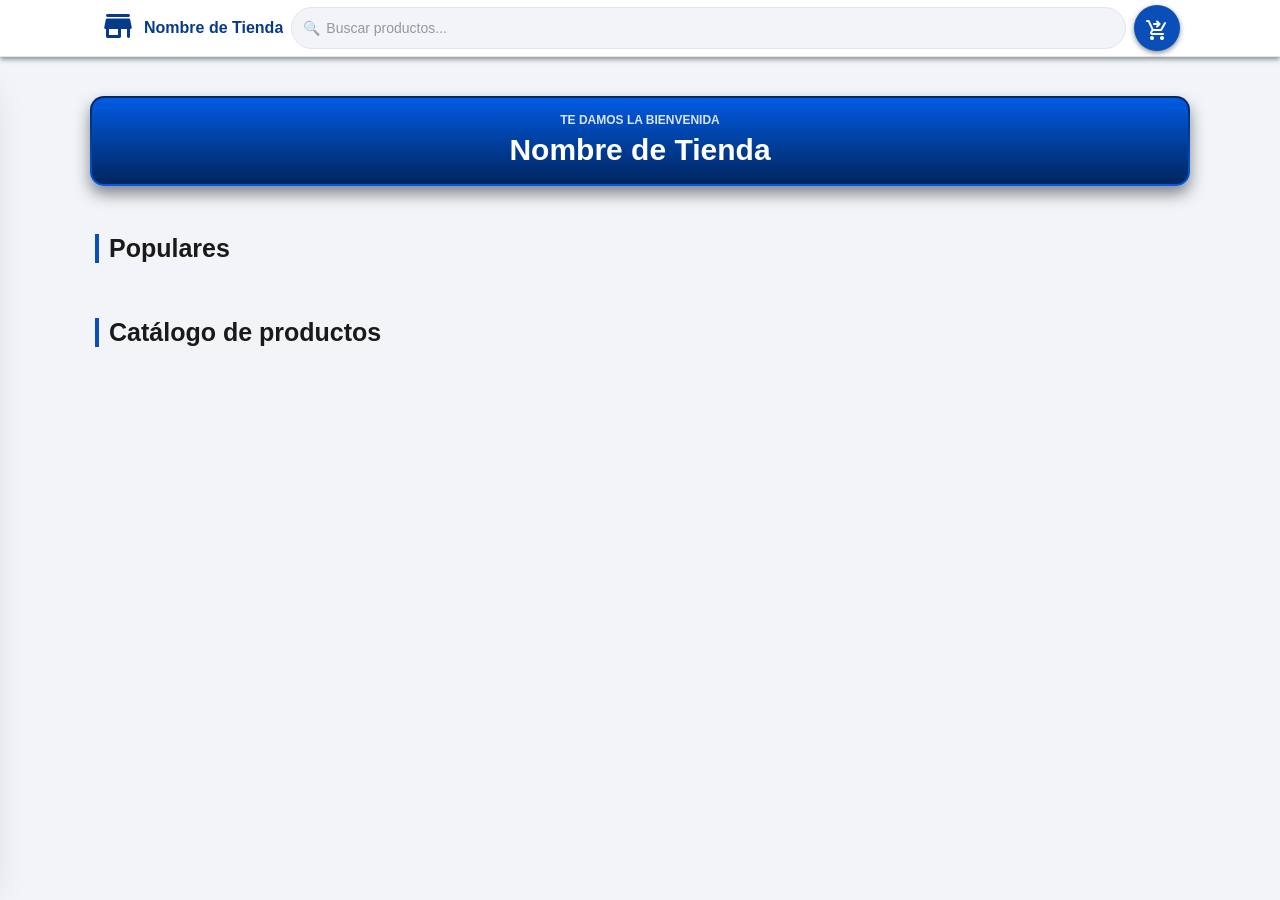
==== index.html @ 1729a2c1 "Add files via upload" ====
<!doctype html>
<html lang="es">
<head>
  <meta charset="utf-8" />
  <meta name="viewport" content="width=device-width,initial-scale=1,viewport-fit=cover" />
  <link rel="stylesheet" href="styles.css" />
  <title>Nombre de Tienda</title>
</head>
<body>
  <header id="app-header">
    <div class="header-inner">
      <div class="brand">
        <span class="brand-icon" aria-hidden="true"><svg xmlns="http://www.w3.org/2000/svg" width="36" height="36" viewBox="0 0 24 24"><path d="M0 0h24v24H0z" fill="none" /><path fill="currentColor" d="M5 4h14q.425 0 .713.288T20 5t-.288.713T19 6H5q-.425 0-.712-.288T4 5t.288-.712T5 4m0 16q-.425 0-.712-.288T4 19v-5h-.175q-.475 0-.775-.363t-.2-.837l1-5q.075-.35.35-.575T4.825 7h14.35q.35 0 .625.225t.35.575l1 5q.1.475-.2.837t-.775.363H20v5q0 .425-.288.713T19 20t-.712-.288T18 19v-5h-4v5q0 .425-.288.713T13 20zm1-2h6v-4H6z" /></svg></span>
        <span class="brand-name">Nombre de Tienda</span>
      </div>

      <div class="search-wrap">
        <span class="search-icon" aria-hidden="true">🔍</span>
        <input type="text" id="search-input" placeholder="Buscar productos..." aria-label="Buscar productos" autocomplete="off" />
      </div>

      <button id="cart-toggle" aria-label="Abrir carrito">
        <span class="cart-icon" aria-hidden="true"><svg xmlns="http://www.w3.org/2000/svg" width="24" height="24" viewBox="0 0 24 24"><path d="M0 0h24v24H0z" fill="none" /><path fill="currentColor" d="M5.588 21.413Q5 20.825 5 20t.588-1.412T7 18t1.413.588T9 20t-.587 1.413T7 22t-1.412-.587m10 0Q15 20.825 15 20t.588-1.412T17 18t1.413.588T19 20t-.587 1.413T17 22t-1.412-.587M3 4H2q-.425 0-.712-.288T1 3t.288-.712T2 2h1.65q.275 0 .525.15t.375.425L8.525 11h7l3.625-6.5q.125-.25.35-.375T20 4q.575 0 .863.488t.012.987L17.3 11.95q-.275.5-.737.775T15.55 13H8.1L7 15h11q.425 0 .713.288T19 16t-.288.713T18 17H7q-1.125 0-1.713-.975T5.25 14.05L6.6 11.6zm9.175 3H9q-.425 0-.712-.288T8 6t.288-.712T9 5h3.175l-.9-.9q-.3-.3-.288-.7t.313-.7q.3-.275.7-.288t.7.288l2.6 2.6q.3.3.3.7t-.3.7l-2.6 2.6q-.275.275-.687.288T11.3 9.3q-.275-.275-.275-.7t.275-.7z" /></svg></span>
        <span id="cart-badge" class="cart-badge" aria-hidden="true">0</span>
      </button>
    </div>
  </header>

  <!-- Left sidebar cart -->
  <aside id="cart-sidebar" aria-hidden="true">
    <header class="cart-header">
      <h3>Tu Carrito</h3>
    </header>
    <div class="cart-body">
      <ul id="cart-items-list" class="cart-items-list"></ul>
    </div>
    <footer class="cart-footer">
      <div class="cart-total-row">
        <span>Total</span>
        <strong id="cart-total">$ 0.00</strong>
      </div>
      <div class="cart-footer-actions">
        <button id="cart-close-btn" class="btn">Cerrar</button>
        <button id="order-btn" class="btn btn-primary">Crear pedido</button>
      </div>
    </footer>
  </aside>

  <div class="store-hero">
    <p class="store-hero-eyebrow">Te damos la bienvenida</p>
    <h1 class="store-hero-title">Nombre de Tienda</h1>
  </div>

  <div class="chips-wrap">
    <div id="category-chips" class="category-chips"></div>
  </div>

  <div id="popular-wrap" class="popular-wrap">
    <div class="section-heading">
      <h2>Populares</h2>
    </div>
    <div id="popular-container" class="popular-row"></div>
  </div>

  <div class="section-heading">
    <h2>Catálogo de productos</h2>
  </div>

  <main id="menu-container" aria-live="polite"></main>

  <!-- Modal de Carrito (añadir) -->
  <div id="cart-modal" class="modal-hidden" aria-hidden="true">
    <div class="modal-backdrop" id="cart-backdrop"></div>
    <div class="modal-card" role="dialog" aria-modal="true" aria-labelledby="cart-title">
      <header class="modal-header">
        <h3 id="cart-title">Añadir al carrito</h3>
        <button id="cart-close" class="modal-close" aria-label="Cerrar">✕</button>
      </header>

      <div class="modal-body">
        <div class="image-wrapper-outer">
          <div class="image-wrapper">
            <img id="cart-item-image" src="" alt="" class="item-image">
            <div id="cart-item-image-placeholder" class="image-placeholder">Sin imagen</div>
          </div>
        </div>

        <div class="item-name" id="cart-item-name"></div>

        <div class="counter-row">
          <button id="counter-decr" class="counter-btn" aria-label="Disminuir">−</button>
          <div id="counter-value" class="counter-value">1</div>
          <button id="counter-incr" class="counter-btn" aria-label="Aumentar">+</button>
        </div>
      </div>

      <footer class="modal-footer">
        <button id="cart-add" class="btn btn-primary">Añadir</button>
        <button id="cart-cancel" class="btn">Cerrar</button>
      </footer>
    </div>
  </div>

  <!-- Modal de detalle de producto -->
  <div id="detail-modal" class="modal-hidden" aria-hidden="true">
    <div class="modal-backdrop" id="detail-backdrop"></div>
    <div class="modal-card detail-card" role="dialog" aria-modal="true" aria-labelledby="detail-title">
      <header class="modal-header">
        <h3 id="detail-title">Detalle del producto</h3>
        <button id="detail-close" class="modal-close" aria-label="Cerrar">✕</button>
      </header>

      <div class="modal-body">
        <div class="detail-image-wrapper-outer">
          <div class="detail-image-wrapper">
            <img id="detail-item-image" src="" alt="" class="detail-item-image">
            <div id="detail-item-image-placeholder" class="image-placeholder">Sin imagen</div>
          </div>
        </div>

        <div class="detail-item-name" id="detail-item-name"></div>
        <div class="detail-item-description" id="detail-item-description"></div>
      </div>

      <footer class="modal-footer detail-footer">
        <button id="detail-add" class="card-btn-add" aria-label="Añadir al carrito">
          <span>Agregar</span>
          <span id="detail-badge" class="product-badge" style="display:none;">0</span>
        </button>
        <button id="detail-remove" class="card-btn-remove" aria-label="Quitar del carrito">✕</button>
      </footer>
    </div>
  </div>

  <!-- Modal de pedido -->
  <div id="order-modal" class="modal-hidden" aria-hidden="true">
    <div class="modal-backdrop" id="order-backdrop"></div>
    <div class="modal-card" role="dialog" aria-modal="true" aria-labelledby="order-title">
      <header class="modal-header">
        <h3 id="order-title">Completa tu pedido</h3>
        <button id="order-close" class="modal-close" aria-label="Cerrar">✕</button>
      </header>

      <div class="modal-body">
        <form id="pedidoForm">
          <input type="hidden" name="access_key" value="60d5e262-aafb-4fb3-ae0d-b8b30cb7ca5b" />
          <input type="hidden" name="subject" value="NUEVO PEDIDO - TIENDA" />
          <input type="hidden" name="from_name" value="Nombre de Tienda" />

          <div class="form-row">
            <label for="cust-name">Nombre</label>
            <input type="text" name="Nombre" id="cust-name" autocomplete="name" placeholder="Introduzca su nombre" required />
          </div>

          <div class="form-inline-row">
            <div class="form-row">
              <label for="cust-phone">Teléfono</label>
              <input type="tel" name="Telefono" id="cust-phone" autocomplete="tel" placeholder="Introduzca su número de teléfono" required />
            </div>
            <div class="form-row">
              <label for="cust-pin">PIN</label>
              <input
                type="number"
                name="PIN"
                id="cust-pin"
                inputmode="numeric"
                pattern="\d{1,4}"
                min="0"
                max="9999"
                required
                placeholder="Debe tener 4 dígitos"
                oninput="this.value = this.value.replace(/[^0-9]/g,'').slice(0,4);"
              />
            </div>
          </div>

          <div class="form-row">
            <label>Tipo de entrega</label>
            <div class="radio-group">
              <label class="radio-label">
                <input type="radio" name="Entrega" value="Tienda" />Ir a la tienda
              </label>
              <label class="radio-label">
                <input type="radio" name="Entrega" value="Domicilio" />Traer a domicilio
              </label>
            </div>
          </div>

          <div class="form-row">
            <label for="cust-address">Dirección (sólo si pide domicilio)</label>
            <input type="text" name="Direccion" id="cust-address" autocomplete="street-address" placeholder="Por favor, especifique bien su dirección" disabled />
          </div>

          <div class="form-row">
            <label for="form-items">Productos pedidos</label>
            <textarea name="Productos" id="form-items" rows="4" readonly></textarea>
          </div>

          <div class="form-inline-row">
            <div class="form-row form-row--narrow">
              <label for="form-total">Total a pagar</label>
              <input type="text" name="Total a pagar" id="form-total" readonly />
            </div>
            <div class="form-row">
              <label for="form-datetime">Fecha y hora</label>
              <input
                type="text"
                name="Fecha y hora"
                id="form-datetime"
                readonly
                aria-readonly="true"
                placeholder="D/M/AAAA - h:mm am/pm"
              />
            </div>
          </div>

          <footer class="modal-footer">
            <button type="submit" class="btn btn-primary">Enviar por WhatsApp 📲</button>
            <button type="button" id="order-cancel" class="btn">Cerrar</button>
          </footer>
        </form>
      </div>
    </div>
  </div>

  <!-- Modal de confirmación de envío -->
  <div id="confirm-modal" class="modal-hidden" aria-hidden="true">
    <div class="modal-card confirm-card" role="dialog" aria-modal="true" aria-labelledby="confirm-title">
      <div class="confirm-body">
        <p class="confirm-message">‼️AVISO IMPORTANTE‼️<br><br>Es posible que algunos de los productos que ha pedido no se encuentren disponibles. Usted solo pagará por los que reciba.</p>
        <p class="confirm-question">¿Desea continuar?</p>
      </div>
      <footer class="modal-footer">
        <button id="confirm-yes" class="btn btn-primary" disabled>Sí (5)</button>
        <button id="confirm-no" class="btn">No</button>
      </footer>
    </div>
  </div>

  <!-- Toast de error -->
  <div id="toast" class="toast toast-hidden" role="alert" aria-live="assertive">
    <span id="toast-message"></span>
  </div>

  <script type="module" src="app.js"></script>
</body>

</html>
---- styles.css ----
:root {
  --bg: #f2f4f7;
  --card: #ffffff;
  --muted: #1a1a1a;
  --text-soft: #5b6472;
  --accent: #0a4fb8;
  --accent-dark: #073b8a;
  --accent-light: #eaf1fd;
  --danger: #d32f2f;
  --border: #e2e6ec;
  --gap: 12px;
  --pad: 16px;
  --radius: 14px;
  --shadow-sm: 0 2px 5px rgba(16, 24, 40, 0.5);
  --shadow-md: 0 8px 15px rgba(16, 24, 40, 0.5);
  --shadow-lg: 0 16px 40px rgba(16, 24, 40, 0.16);
  font-family: -apple-system, "Segoe UI", Roboto, "Helvetica Neue", Arial, sans-serif;
}

*, *::before, *::after {
  box-sizing: border-box;
}

html, body {
  height: 100%;
  margin: 0;
  color: var(--muted);
}

body {
  background-color: var(--bg);
  padding: 96px 16px 40px;
}

/* ── Fixed header ─────────────────────────────────────────────────── */
#app-header {
  position: fixed;
  top: 0;
  left: 0;
  right: 0;
  height: min-content;
  display: flex;
  align-items: center;
  background: var(--card);
  box-shadow: var(--shadow-sm);
  border-bottom: 1px solid var(--border);
  z-index: 100;
}
.header-inner {
  width: 100%;
  max-width: 1100px;
  margin: 0 auto;
  height: 100%;
  display: flex;
  align-items: center;
  gap: 8px;
  padding: 5px 10px;
}

.brand {
  display: flex;
  align-items: center;
  gap: 8px;
  flex-shrink: 0;
}
.brand-icon {
  font-size: 22px;
  line-height: 1;
  color: var(--accent-dark);
}
.brand-name {
  font-size: 16px;
  font-weight: 800;
  color: var(--accent-dark);
  white-space: nowrap;
  overflow: hidden;
  text-overflow: ellipsis;
  max-width: 160px;
}

.search-wrap {
  position: relative;
  flex: 1;
  min-width: 0;
}
.search-icon {
  position: absolute;
  left: 12px;
  top: 50%;
  transform: translateY(-50%);
  font-size: 14px;
  opacity: 0.55;
  pointer-events: none;
}

#cart-toggle {
  position: relative;
  width: 46px;
  height: 46px;
  border-radius: 50%;
  border: none;
  background: var(--accent);
  color: #fff;
  font-size: 18px;
  display: inline-flex;
  align-items: center;
  justify-content: center;
  cursor: default;
  box-shadow: var(--shadow-sm);
  transition: transform 0.15s ease, box-shadow 0.15s ease, background 0.15s ease;
  flex-shrink: 0;
}
#cart-toggle:hover {
  background: var(--accent-dark);
  box-shadow: var(--shadow-md);
}
#cart-toggle:active {
  transform: scale(0.88);
}
.cart-icon {
  margin-top: 8px;
}

/* Cart count badge */
.cart-badge {
  position: absolute;
  top: -4px;
  right: -4px;
  min-width: 20px;
  height: 20px;
  padding: 0 5px;
  border-radius: 999px;
  background: var(--danger);
  color: #fff;
  font-size: 11px;
  font-weight: 700;
  display: inline-flex;
  align-items: center;
  justify-content: center;
  line-height: 1;
  border: 2px solid var(--card);
}

/* Search bar */
#search-input {
  width: 100%;
  height: 42px;
  padding: 0 14px 0 34px;
  border-radius: 999px;
  border: 1px solid var(--border);
  background: var(--bg);
  color: var(--muted);
  font-size: 14px;
  min-width: 0;
  transition: border-color 0.15s ease, box-shadow 0.15s ease, background 0.15s ease;
}
#search-input::placeholder {
  color: #93999f;
}
#search-input:focus {
  outline: none;
  border-color: var(--accent);
  background: var(--card);
  box-shadow: 0 0 0 3px var(--accent-light);
}

/* ── Store hero ───────────────────────────────────────────────────── */
.store-hero {
  max-width: 1100px;
  margin: 0 auto 20px;
  padding: 15px;
  border-radius: var(--radius);
  border: 2px solid transparent;
  background:
    /* Fondo interno */
    linear-gradient(180deg, #015be4 0%, #00255d 100%) padding-box,

    /* Borde (gradiente invertido) */
    linear-gradient(180deg, #00255d 0%, #015be4 100%) border-box;

  color: #fff;
  box-shadow: var(--shadow-md);
  text-align: center;
}

.store-hero-eyebrow {
  margin: 0 0 4px;
  font-size: 12px;
  font-weight: 700;
  text-transform: uppercase;
  opacity: 0.85;
}
.store-hero-title {
  margin: 0;
  font-size: 30px;
  font-weight: 800;
  line-height: 1.25;
}

.section-heading {
  max-width: 1100px;
  margin: 0 auto 14px;
  padding: 0 5px;
}
.section-heading h2 {
  margin: 0;
  font-size: 25px;
  font-weight: 800;
  color: var(--muted);
  border-left: 4px solid var(--accent);
  padding-left: 10px;
}

/* ── Category chips ───────────────────────────────────────────────── */
.chips-wrap {
  max-width: 1100px;
  margin: 0 auto 20px;
  padding: 0 4px;
}
.category-chips {
  display: flex;
  gap: 8px;
  overflow-x: auto;
  padding: 2px 2px 6px;
  scrollbar-width: none;
}
.category-chips::-webkit-scrollbar {
  display: none;
}
.category-chip {
  flex: 0 0 auto;
  height: 34px;
  padding: 0 16px;
  border-radius: 999px;
  border: 1px solid var(--accent);
  background: var(--card);
  color: var(--muted);
  font-size: 13px;
  font-weight: 700;
  white-space: nowrap;
  cursor: default;
  transition: background 0.15s ease, color 0.15s ease, border-color 0.15s ease, box-shadow 0.15s ease;
}

.category-chip.active {
  background: var(--accent);
  border-color: var(--accent);
  color: #fff;
  box-shadow: var(--shadow-sm);
}

/* ── Popular products row ─────────────────────────────────────────── */
.popular-wrap {
  max-width: 1100px;
  margin: 0 auto 26px;
}
.popular-row {
  display: flex;
  gap: 12px;
  overflow-x: auto;
  padding: 5px 5px 10px;
  align-items: flex-start;
}
.popular-row .product-card {
  flex: 0 0 auto;
}

.popular-badge {
  position: absolute;
  top: 8px;
  left: 8px;
  padding: 4px 10px;
  border-radius: 999px;
  background: linear-gradient(160deg, #015be4 20%, #00255d 80%);
  color: #fff;
  font-size: 11px;
  font-weight: 800;
  z-index: 2;
}

.rebaja-badge {
  position: absolute;
  bottom: 8px;
  right: 8px;
  padding: 4px 10px;
  border-radius: 999px;
  background: linear-gradient(160deg, #ff5252 20%, #8c0d0d 80%);
  color: #fff;
  font-size: 11px;
  font-weight: 800;
  z-index: 2;
}

/* ── Category groups (catalog grouped by category) ───────────────── */
.category-group {
  margin: 0 0 15px;
}
.category-group-title {
  max-width: 1100px;
  font-size: 20px;
  font-weight: 800;
  color: var(--muted);
  border-left: 4px solid var(--accent);
  padding-left: 10px;
  margin: 0 0 5px 5px;
}
.category-group-grid {
  display: flex;
  padding: 5px 5px 10px;
  gap: 12px;
  overflow-x: auto;
  align-items: flex-start;
}

.category-group-grid .product-card {
  flex: 0 0 auto;
}

/* ── Sidebar cart ─────────────────────────────────────────────────── */
#cart-sidebar {
  position: fixed;
  top: 78px;
  left: 0;
  width: 320px;
  height: calc(100% - 98px);
  background: var(--card);
  border: 1px solid var(--border);
  border-radius: 0 var(--radius) var(--radius) 0;
  box-shadow: var(--shadow-lg);
  display: flex;
  flex-direction: column;
  overflow: hidden;
  transform: translateX(-104%);
  transition: transform 400ms cubic-bezier(0.22, 1, 0.36, 1);
  z-index: 95;
}
body.cart-open #cart-sidebar {
  transform: translateX(0);
}

.cart-header {
  padding: 16px 18px;
  border-bottom: 1px solid var(--border);
  background: var(--accent-light);
}
.cart-header h3 {
  margin: 0;
  font-size: 16px;
  font-weight: 800;
  color: var(--accent-dark);
}
.cart-body {
  padding: 12px;
  flex: 1;
  overflow: auto;
}
.cart-items-list {
  list-style: none;
  margin: 0;
  padding: 0;
  display: flex;
  flex-direction: column;
  gap: 8px;
}
.cart-row {
  display: flex;
  align-items: center;
  justify-content: space-between;
  padding: 10px;
  background: var(--bg);
  border-radius: 10px;
  border: 1px solid var(--border);
  font-size: 13px;
  color: var(--text-soft);
}
.cart-row-left {
  flex: 1;
  display: flex;
  flex-direction: column;
  margin-right: 8px;
}
.cart-row-name {
  font-size: 14px;
  font-weight: 700;
  color: var(--muted);
}
.cart-row-price {
  font-size: 13px;
  color: var(--accent);
  font-weight: 600;
}

#cart-close-btn {
  border: 1px solid var(--accent);
}

.cart-qty {
  display: flex;
  align-items: center;
  gap: 6px;
  margin-right: 4px;
}
.qty-btn {
  width: 28px;
  height: 28px;
  border-radius: 8px;
  border: 1px solid var(--border);
  background: var(--card);
  color: var(--accent-dark);
  font-weight: 700;
  cursor: default;
  transition: 0.15s;
}
.qty-btn:hover {
  background: var(--accent-light);
  border-color: var(--accent);
}
.qty-btn:active {
  transform: scale(0.85);
}
.qty-val {
  min-width: 24px;
  text-align: center;
  font-weight: 700;
}

.cart-footer {
  padding: 14px;
  border-top: 1px solid var(--border);
  background: var(--card);
}
.cart-total-row {
  display: flex;
  justify-content: space-between;
  align-items: center;
  margin-bottom: 10px;
  font-weight: 700;
}
.cart-total-row strong {
  color: var(--accent-dark);
  font-size: 17px;
}
.cart-footer-actions {
  display: flex;
  gap: 8px;
  justify-content: flex-end;
}

/* ── Buttons ──────────────────────────────────────────────────────── */
.btn {
  padding: 10px 14px;
  border-radius: 10px;
  border: 1px solid var(--border);
  background: var(--card);
  color: var(--muted);
  font-size: 14px;
  font-weight: 600;
  cursor: default;
  transition: background 0.15s ease, box-shadow 0.15s ease, transform 0.1s ease;
}
.btn:hover {
  background: var(--bg);
}
.btn:active {
  transform: scale(0.97);
}
.btn-primary {
  background: var(--accent);
  color: #fff;
  border-color: transparent;
  box-shadow: var(--shadow-sm);
}
.btn-primary:hover {
  background: var(--accent-dark);
}
.btn:disabled,
.btn-primary:disabled {
  background: #c3c8cf;
  color: #fff;
  border-color: #c3c8cf;
  opacity: 1;
  cursor: not-allowed;
  pointer-events: none;
  box-shadow: none;
}

/* ── Product card grid ───────────────────────────────────────────── */
#menu-container {
  max-width: 1100px;
  margin: 0 auto;
  display: flex;
  overflow-x: auto;
  flex-direction: column;
  gap: 4px;
  padding-bottom: 15px;
}

.load-error {
  width: 100%;
  text-align: center;
  color: var(--danger);
  font-weight: 600;
  padding: 24px;
  background: var(--card);
  border-radius: var(--radius);
  border: 1px solid var(--border);
}

.product-card {
  width: 172px;
  background: var(--card);
  border-radius: var(--radius);
  border: 1px solid var(--accent);
  box-shadow: var(--shadow-sm);
  display: flex;
  flex-direction: column;
  overflow: hidden;
  transition: transform 0.2s ease, box-shadow 0.2s ease, border-color 0.2s ease;
}

/* Image */
.product-card-img-wrap {
  width: 100%;
  height: 100%;
  overflow: hidden;
  background: #eef1f5;
  flex-shrink: 0;
  position: relative;
  cursor: default;
}
.product-card-img {
  width: 100%;
  height: 100%;
  object-fit: cover;
  display: block;
}
.product-card-img-placeholder {
  width: 100%;
  height: 100%;
  display: flex;
  align-items: center;
  justify-content: center;
  color: #aaa;
  font-size: 12px;
  background: repeating-linear-gradient(45deg, #eef1f5, #eef1f5 10px, #e6e9ee 10px, #e6e9ee 20px);
}

/* Text body */
.product-card-body {
  padding: 10px 12px 6px;
  flex: 1;
  display: flex;
  flex-direction: column;
  gap: 4px;
}
.product-card-name {
  font-size: 13px;
  font-weight: 700;
  color: var(--muted);
  line-height: 1.3;
  min-height: 34px;
}
.product-card-price {
  font-size: 20px;
  font-weight: 800;
  color: var(--accent-dark);
}
.product-card-price-wrap {
  display: flex;
  align-items: baseline;
  gap: 6px;
  flex-wrap: wrap;
}
.product-card-price-old {
  font-size: 15px;
  font-weight: 600;
  color: var(--danger);
  text-decoration: line-through;
}

/* Card action row */
.product-card-actions {
  display: flex;
  gap: 6px;
  padding: 8px 10px 12px;
  align-items: center;
}

/* Add button */
.card-btn-add {
  position: relative;
  flex: 1;
  height: 38px;
  border-radius: 10px;
  border: none;
  background: var(--accent);
  color: #fff;
  font-size: 14px;
  font-weight: 700;
  display: flex;
  align-items: center;
  justify-content: center;
  cursor: default;
  transition: transform 0.15s ease, background 0.15s ease;
  overflow: visible;
  box-shadow: var(--shadow-sm);
}
.card-btn-add:hover {
  background: var(--accent-dark);
}
.card-btn-add:active {
  transform: scale(0.92);
}

/* Botón "Agregar" cuando el producto está agotado: mismo estilo que el botón ✕ */
.card-btn-add.card-btn-unavailable,
.card-btn-add.card-btn-unavailable:hover,
.card-btn-add.card-btn-unavailable:disabled {
  background: #fdeceb;
  color: var(--danger);
  border: 1px solid var(--danger);
  cursor: default;
  box-shadow: 0 0 0px #000;
}
.card-btn-add.card-btn-unavailable:active {
  transform: none;
}

/* Badge on cart icon */
.product-badge {
  position: absolute;
  top: -7px;
  right: -7px;
  min-width: 18px;
  height: 18px;
  padding: 0 4px;
  border-radius: 999px;
  background: var(--danger);
  color: #fff;
  font-size: 11px;
  font-weight: 700;
  display: inline-flex;
  align-items: center;
  justify-content: center;
  line-height: 1;
  pointer-events: none;
  border: 2px solid var(--card);
}

/* Remove button */
.card-btn-remove {
  width: 38px;
  height: 38px;
  border-radius: 10px;
  border: 1px solid var(--danger);
  background: #fdeceb;
  color: var(--danger);
  font-size: 14px;
  font-weight: 700;
  display: flex;
  align-items: center;
  justify-content: center;
  cursor: default;
  transition: transform 0.15s ease, background 0.15s ease, border-color 0.15s ease;
  flex-shrink: 0;
}
.card-btn-remove:hover {
  background: #fdeceb;
  border-color: var(--danger);
}
.card-btn-remove:active {
  transform: scale(0.92);
}

/* ── Animation keyframes ───────────────────────────────────── */
@keyframes zoomFadeIn {
  from {
    opacity: 0;
    transform: scale(0.80);
  }
  to {
    opacity: 1;
    transform: scale(1);
  }
}
@keyframes zoomFadeOut {
  from {
    opacity: 1;
    transform: scale(1);
  }
  to {
    opacity: 0;
    transform: scale(0.80);
  }
}
@keyframes fadeIn {
  from {
    opacity: 0;
  }
  to {
    opacity: 1;
  }
}
@keyframes fadeOut {
  from {
    opacity: 1;
  }
  to {
    opacity: 0;
  }
}

/* ── Modals ───────────────────────────────────────────────────────── */
.modal-hidden {
  display: none !important;
}

#cart-modal,
#order-modal {
  position: fixed;
  inset: 0;
  display: flex;
  align-items: center;
  justify-content: center;
}
#cart-modal {
  z-index: 80;
}
#order-modal {
  z-index: 96;
}

.modal-backdrop {
  position: absolute;
  inset: 0;
  background: rgba(16, 24, 40, 0.45);
  animation: fadeIn 220ms ease both;
}
.modal-exiting .modal-backdrop {
  animation: fadeOut 180ms ease-in both;
}
.modal-card {
  position: relative;
  background: var(--card);
  border-radius: 16px;
  border: 1px solid var(--accent);
  width: min(420px, 92%);
  padding: 16px 18px;
  z-index: 90;
  display: flex;
  flex-direction: column;
  gap: 12px;
  box-shadow: var(--shadow-sm);
  animation: zoomFadeIn 220ms cubic-bezier(0.34, 1.3, 0.64, 1) both;
}
.modal-exiting .modal-card {
  animation: zoomFadeOut 180ms ease-in both;
}

#order-modal .modal-card {
  width: min(520px, 96%);
}

.modal-header {
  display: flex;
  align-items: center;
  justify-content: space-between;
  padding-bottom: 10px;
  border-bottom: 1px solid var(--border);
}
.modal-header h3 {
  margin: 0;
  font-size: 17px;
  font-weight: 800;
  color: var(--accent-dark);
}
.modal-close {
  background: var(--bg);
  border: 0;
  border-radius: 8px;
  width: 30px;
  height: 30px;
  font-size: 15px;
  line-height: 1;
  color: var(--text-soft);
  cursor: default;
  transition: background 0.15s ease;
}
.modal-close:hover {
  background: #e6e9ee;
}
.modal-body {
  padding: 6px 0;
  display: flex;
  flex-direction: column;
  gap: 14px;
}
.modal-footer {
  display: flex;
  gap: 8px;
  justify-content: flex-end;
  padding-top: 10px;
  border-top: 1px solid var(--border);
}

#order-cancel {
  border: 1px solid var(--accent);
}

/* Product image in cart modal */
.image-wrapper-outer {
  display: flex;
  justify-content: center;
}
.image-wrapper {
  width: 260px;
  height: 260px;
  border-radius: 12px;
  overflow: hidden;
  background: #eef1f5;
  display: flex;
  align-items: center;
  justify-content: center;
  border: 1px solid var(--border);
}
.item-image {
  width: 260px;
  height: 260px;
  object-fit: cover;
  display: none;
}
.image-placeholder {
  color: #93999f;
  font-size: 13px;
  padding: 8px;
  text-align: center;
}

.item-name {
  font-weight: 700;
  font-size: 16px;
  color: var(--muted);
  text-align: center;
}

/* Modal de detalle de producto */
#detail-modal {
  position: fixed;
  inset: 0;
  display: flex;
  align-items: center;
  justify-content: center;
  z-index: 90;
}
.detail-card {
  width: min(560px, 96%);
}
.detail-image-wrapper-outer {
  display: flex;
  justify-content: center;
}
.detail-image-wrapper {
  width: 500px;
  height: auto;
  max-width: 100%;
  aspect-ratio: 1 / 1;
  border-radius: 12px;
  overflow: hidden;
  background: #eef1f5;
  display: flex;
  align-items: center;
  justify-content: center;
  border: 1px solid var(--border);
}
.detail-item-image {
  width: 100%;
  height: 100%;
  object-fit: cover;
  display: none;
}
.detail-item-name {
  font-weight: 800;
  font-size: 18px;
  color: var(--muted);
  text-align: center;
}
.detail-item-description {
  font-size: 14px;
  color: var(--text-soft);
  text-align: center;
  line-height: 1.5;
}
.detail-footer {
  justify-content: center;
}
.detail-footer .card-btn-add {
  flex: none;
  width: 60%;
}
.detail-footer .card-btn-remove {
  width: 38px;
}
.counter-row {
  display: flex;
  align-items: center;
  justify-content: center;
  gap: 16px;
}
.counter-btn {
  width: 42px;
  height: 42px;
  border-radius: 10px;
  border: 1px solid var(--border);
  background: var(--card);
  color: var(--accent-dark);
  font-size: 19px;
  font-weight: 700;
  display: flex;
  align-items: center;
  justify-content: center;
  cursor: default;
  transition: 0.15s;
}
.counter-btn:hover {
  background: var(--accent-light);
  border-color: var(--accent);
}
.counter-btn:active {
  transform: scale(0.88);
}
.counter-value {
  min-width: 42px;
  text-align: center;
  font-weight: 800;
  font-size: 16px;
}

/* ── Order form ───────────────────────────────────────────────────── */
.form-row {
  display: flex;
  flex-direction: column;
  gap: 6px;
  margin-bottom: 8px;
  flex: 1;
}
.form-row--narrow {
  width: 30px;
}

.form-row label {
  font-size: 13px;
  font-weight: 600;
  color: var(--text-soft);
  margin-bottom: -4px;
  margin-top: 5px;
}
.form-row input[type="text"],
.form-row input[type="tel"],
.form-row input[type="number"],
.form-row textarea {
  padding: 10px;
  border-radius: 10px;
  border: 1px solid var(--border);
  background: var(--bg);
  color: var(--muted);
  font-size: 14px;
  transition: border-color 0.15s ease, background 0.15s ease, box-shadow 0.15s ease;
}
.form-row input:focus,
.form-row textarea:focus {
  border-color: var(--accent);
  background: var(--card);
  outline: none;
  box-shadow: 0 0 0 3px var(--accent-light);
}

.form-inline-row {
  display: flex;
  gap: 8px;
}

.radio-group {
  display: flex;
  gap: 14px;
  align-items: center;
}
.radio-label {
  display: flex;
  align-items: center;
  gap: 5px;
  font-size: 14px;
  color: var(--muted);
}
.radio-label input[type="radio"] {
  margin-bottom: 4px;
  accent-color: var(--accent);
}

/* ── Confirm modal (no backdrop) ────────────────────────────────────*/
#confirm-modal {
  position: fixed;
  inset: 0;
  display: flex;
  align-items: center;
  justify-content: center;
  z-index: 110;
  pointer-events: none;
}
#confirm-modal:not(.modal-hidden) {
  pointer-events: auto;
}
.confirm-card {
  width: min(360px, 92%);
  text-align: center;
  gap: 10px;
}
.confirm-body {
  padding: 8px 4px 4px;
}
.confirm-message {
  margin: 0 0 10px;
  font-size: 14px;
  font-weight: 600;
  color: var(--muted);
  line-height: 1.5;
}
.confirm-question {
  margin: 0;
  font-size: 16px;
  font-weight: 800;
  color: var(--accent-dark);
}
#confirm-modal .modal-footer {
  justify-content: center;
  gap: 12px;
  border-top: none;
  padding-top: 4px;
}

/* ── Toast ────────────────────────────────────────────────────────── */
.toast {
  position: fixed;
  left: 50%;
  bottom: 24px;
  transform: translateX(-50%) translateY(0);
  width: max-content;
  max-width: 90%;
  background: var(--danger);
  color: #fff;
  padding: 12px 18px;
  border-radius: 12px;
  font-size: 14px;
  font-weight: 600;
  line-height: 1.4;
  box-shadow: var(--shadow-lg);
  z-index: 200;
  opacity: 1;
  transition: opacity 0.25s ease, transform 0.25s ease;
}
.toast-hidden {
  opacity: 0;
  transform: translateX(-50%) translateY(12px);
  pointer-events: none;
}

/* ── Responsive ───────────────────────────────────────────────────── */
@media (max-width: 480px) {
  body {
    padding-top: 70px;
    padding-left: 10px;
    padding-right: 10px;
  }
  .brand-name {
    display: none;
  }
  #cart-sidebar {
    width: calc(100% - 10px);
  }
  .store-hero {
    padding: 15px 15px;
  }
  .store-hero-title {
    font-size: 30px;
  }
  .product-card {
    width: 45%;
  }
  .popular-row .product-card {
    width: 45%;
  }
}
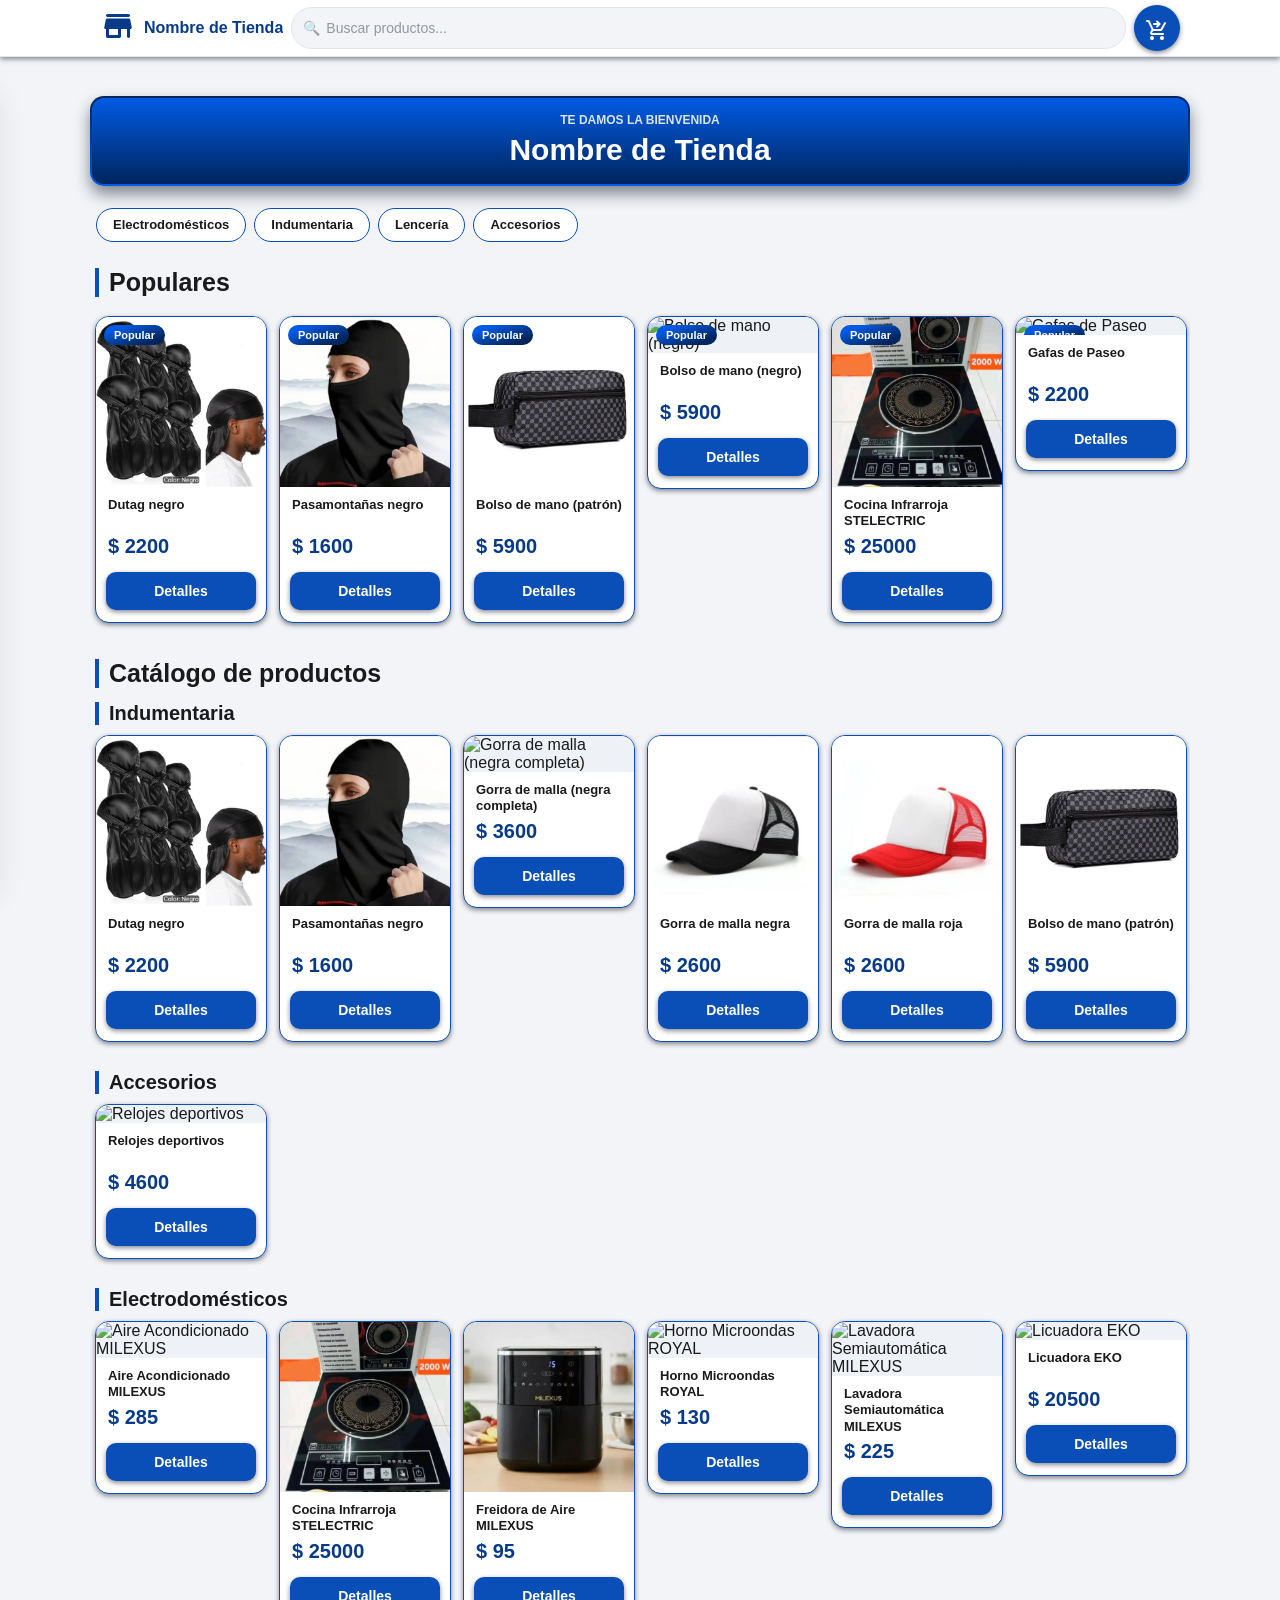
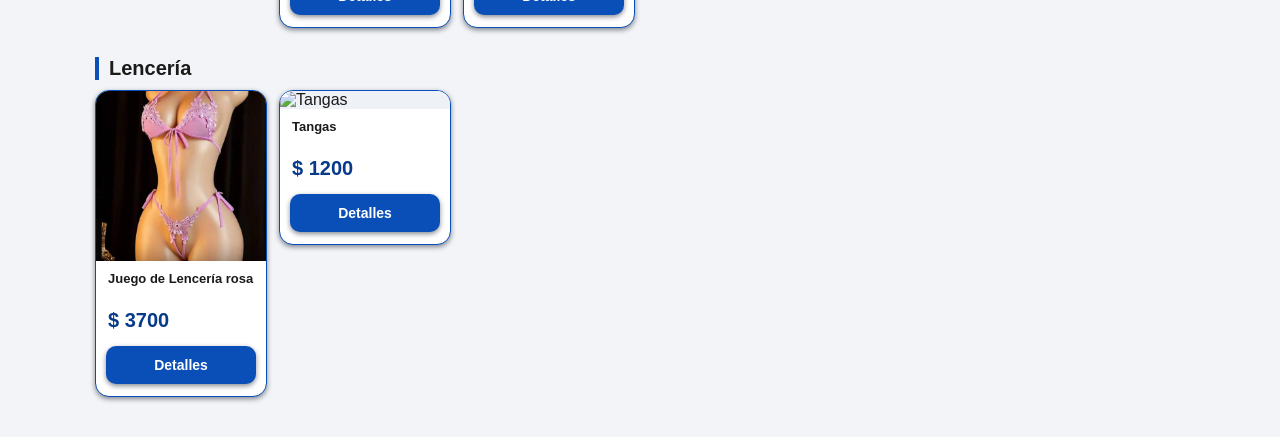
==== commit 6b64eec3: "Add files via upload" ====
--- a/index.html
+++ b/index.html
@@ -192,6 +192,19 @@
           </div>
 
           <div class="form-row">
+            <label for="cust-location">Ubicación (opcional)</label>
+            <div class="location-input-row">
+              <input type="text" name="Ubicacion" id="cust-location" readonly placeholder="Toque el botón para compartir su ubicación" />
+              <button type="button" id="location-btn" class="location-btn" aria-label="Compartir ubicación">📍</button>
+            </div>
+          </div>
+
+          <div class="form-row">
+            <label for="cust-details">Detalles (opcional)</label>
+            <textarea name="Detalles" id="cust-details" rows="3" placeholder="Escriba en detalle la variante (si existe) del producto que desea, como por ejemplo color o tamaño"></textarea>
+          </div>
+
+          <div class="form-row">
             <label for="form-items">Productos pedidos</label>
             <textarea name="Productos" id="form-items" rows="4" readonly></textarea>
           </div>
--- a/styles.css
+++ b/styles.css
@@ -626,6 +626,30 @@
   transform: none;
 }
 
+/* Details button (único botón de la tarjeta, abre el modal de detalle) */
+.card-btn-details {
+  flex: 1;
+  height: 38px;
+  border-radius: 10px;
+  border: none;
+  background: var(--accent);
+  color: #fff;
+  font-size: 14px;
+  font-weight: 700;
+  display: flex;
+  align-items: center;
+  justify-content: center;
+  cursor: default;
+  transition: transform 0.15s ease, background 0.15s ease;
+  box-shadow: var(--shadow-sm);
+}
+.card-btn-details:hover {
+  background: var(--accent-dark);
+}
+.card-btn-details:active {
+  transform: scale(0.92);
+}
+
 /* Badge on cart icon */
 .product-badge {
   position: absolute;
@@ -889,6 +913,7 @@
   color: var(--text-soft);
   text-align: center;
   line-height: 1.5;
+  white-space: pre-line;
 }
 .detail-footer {
   justify-content: center;
@@ -977,6 +1002,39 @@
 .form-inline-row {
   display: flex;
   gap: 8px;
+}
+
+.location-input-row {
+  display: flex;
+  gap: 8px;
+  align-items: stretch;
+}
+.location-input-row input[type="text"] {
+  flex: 1;
+  min-width: 0;
+}
+.location-btn {
+  flex-shrink: 0;
+  width: 42px;
+  border-radius: 10px;
+  border: 1px solid var(--border);
+  background: var(--card);
+  font-size: 18px;
+  display: flex;
+  align-items: center;
+  justify-content: center;
+  cursor: default;
+  transition: 0.15s;
+}
+.location-btn:hover {
+  background: var(--accent-light);
+  border-color: var(--accent);
+}
+.location-btn:active {
+  transform: scale(0.88);
+}
+.location-btn:disabled {
+  opacity: 0.6;
 }
 
 .radio-group {
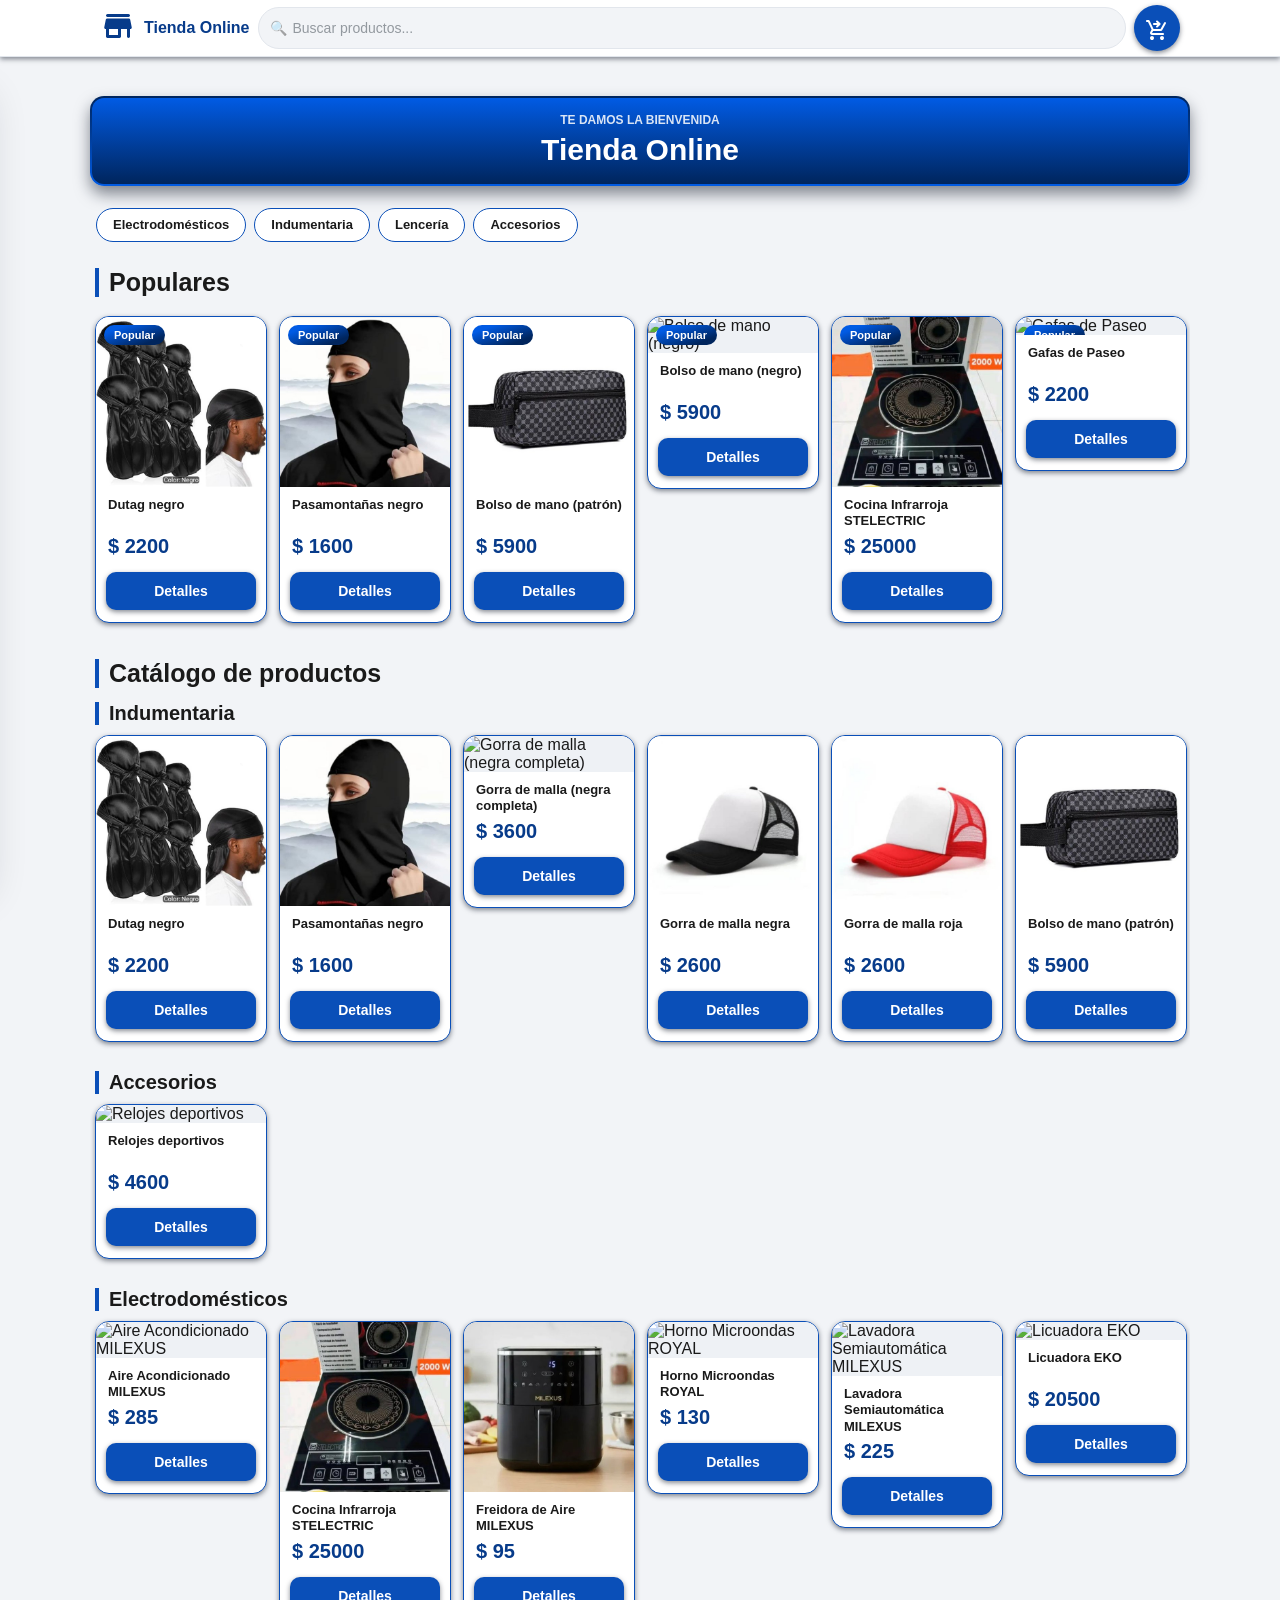
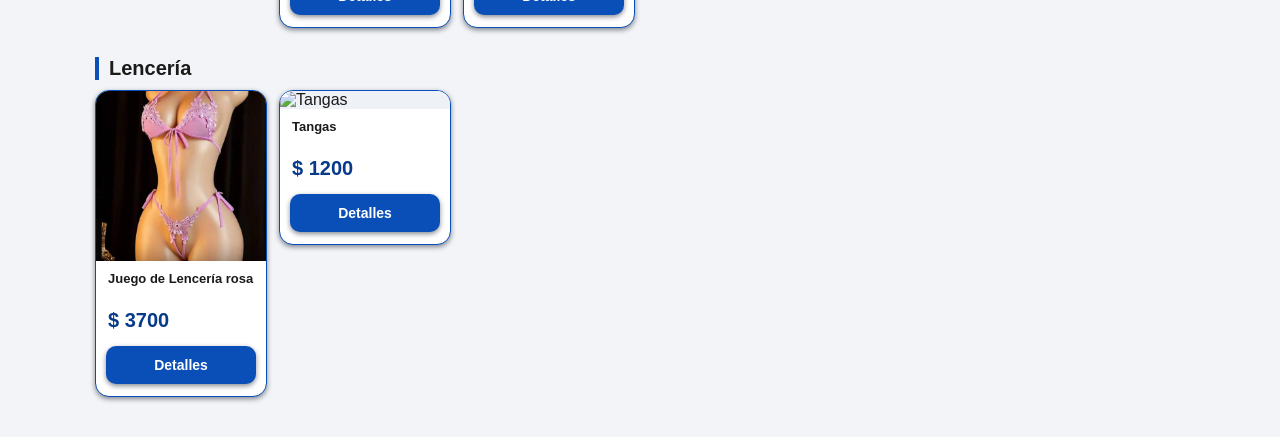
==== commit 29da5ebf: "Update index.html" ====
--- a/index.html
+++ b/index.html
@@ -4,14 +4,14 @@
   <meta charset="utf-8" />
   <meta name="viewport" content="width=device-width,initial-scale=1,viewport-fit=cover" />
   <link rel="stylesheet" href="styles.css" />
-  <title>Nombre de Tienda</title>
+  <title>Tienda Online</title>
 </head>
 <body>
   <header id="app-header">
     <div class="header-inner">
       <div class="brand">
         <span class="brand-icon" aria-hidden="true"><svg xmlns="http://www.w3.org/2000/svg" width="36" height="36" viewBox="0 0 24 24"><path d="M0 0h24v24H0z" fill="none" /><path fill="currentColor" d="M5 4h14q.425 0 .713.288T20 5t-.288.713T19 6H5q-.425 0-.712-.288T4 5t.288-.712T5 4m0 16q-.425 0-.712-.288T4 19v-5h-.175q-.475 0-.775-.363t-.2-.837l1-5q.075-.35.35-.575T4.825 7h14.35q.35 0 .625.225t.35.575l1 5q.1.475-.2.837t-.775.363H20v5q0 .425-.288.713T19 20t-.712-.288T18 19v-5h-4v5q0 .425-.288.713T13 20zm1-2h6v-4H6z" /></svg></span>
-        <span class="brand-name">Nombre de Tienda</span>
+        <span class="brand-name">Tienda Online</span>
       </div>
 
       <div class="search-wrap">
@@ -48,7 +48,7 @@
 
   <div class="store-hero">
     <p class="store-hero-eyebrow">Te damos la bienvenida</p>
-    <h1 class="store-hero-title">Nombre de Tienda</h1>
+    <h1 class="store-hero-title">Tienda Online</h1>
   </div>
 
   <div class="chips-wrap">
@@ -258,4 +258,4 @@
   <script type="module" src="app.js"></script>
 </body>
 
-</html>+</html>
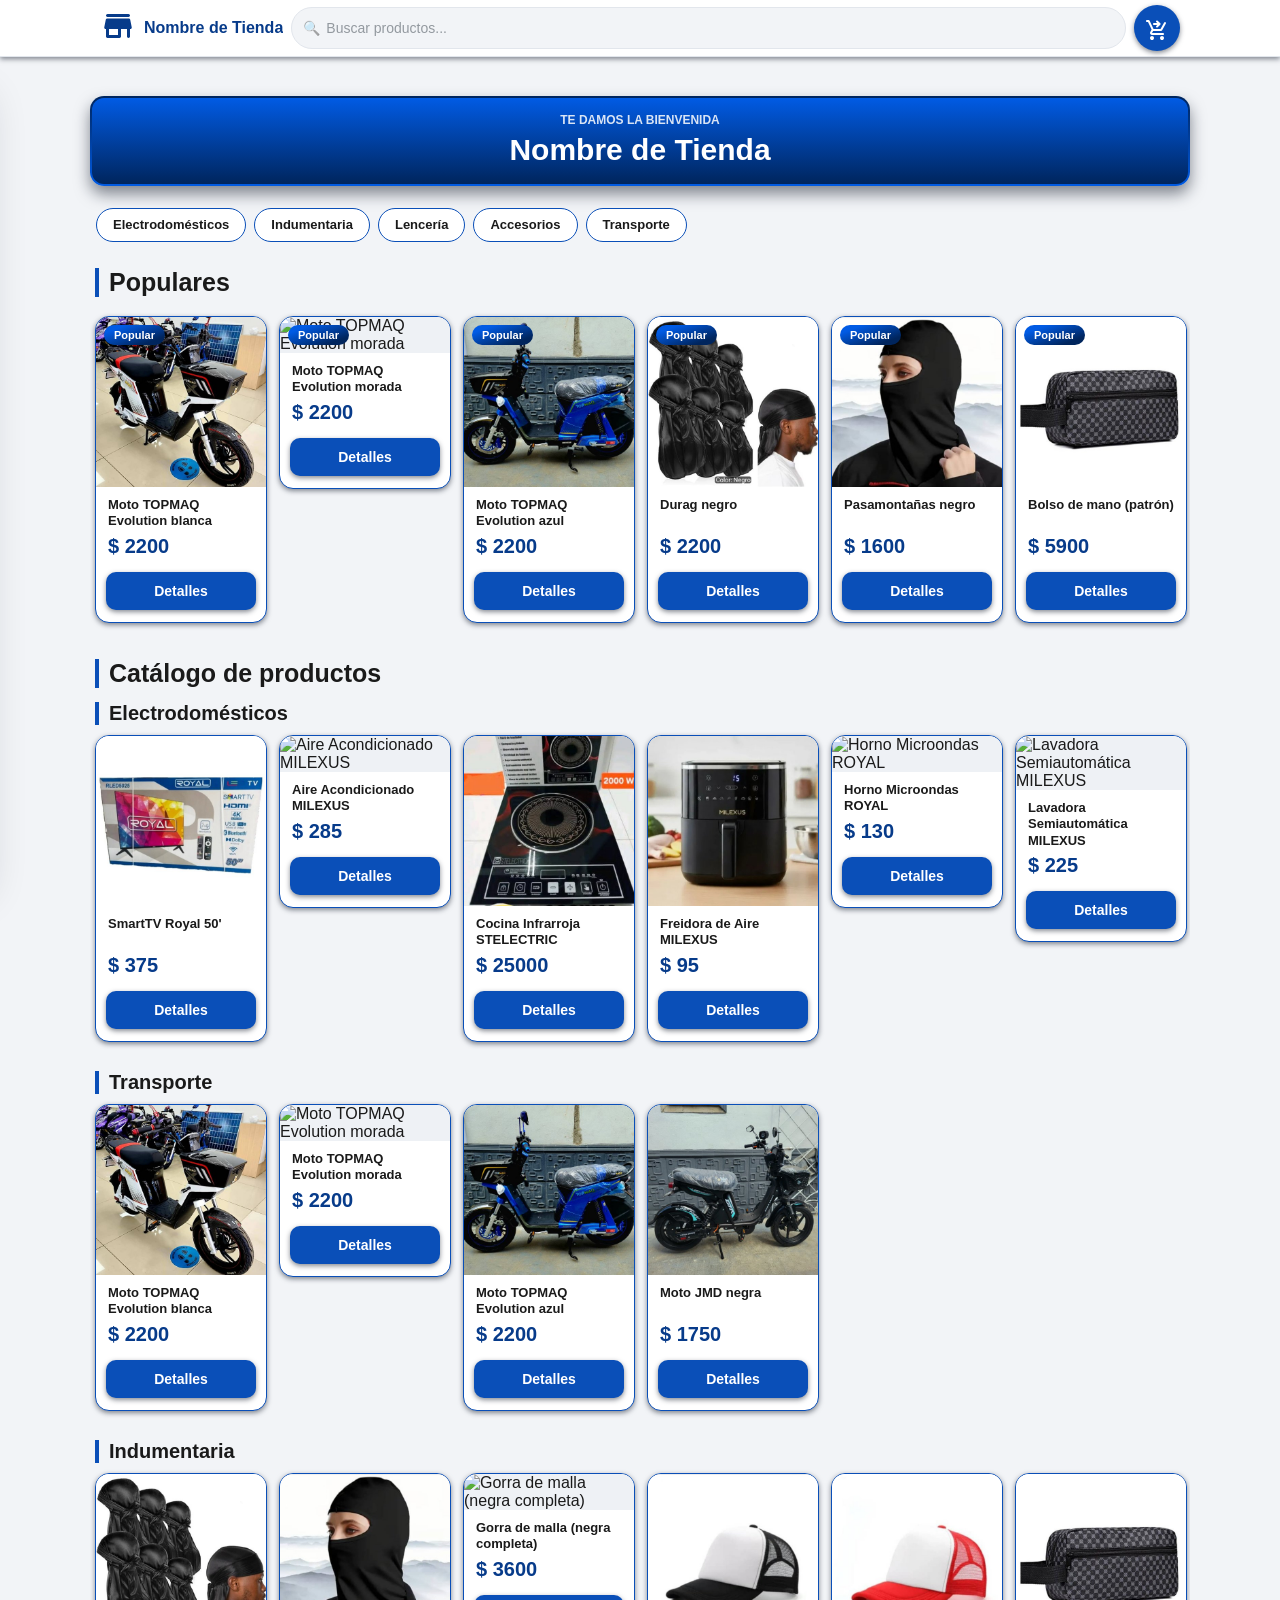
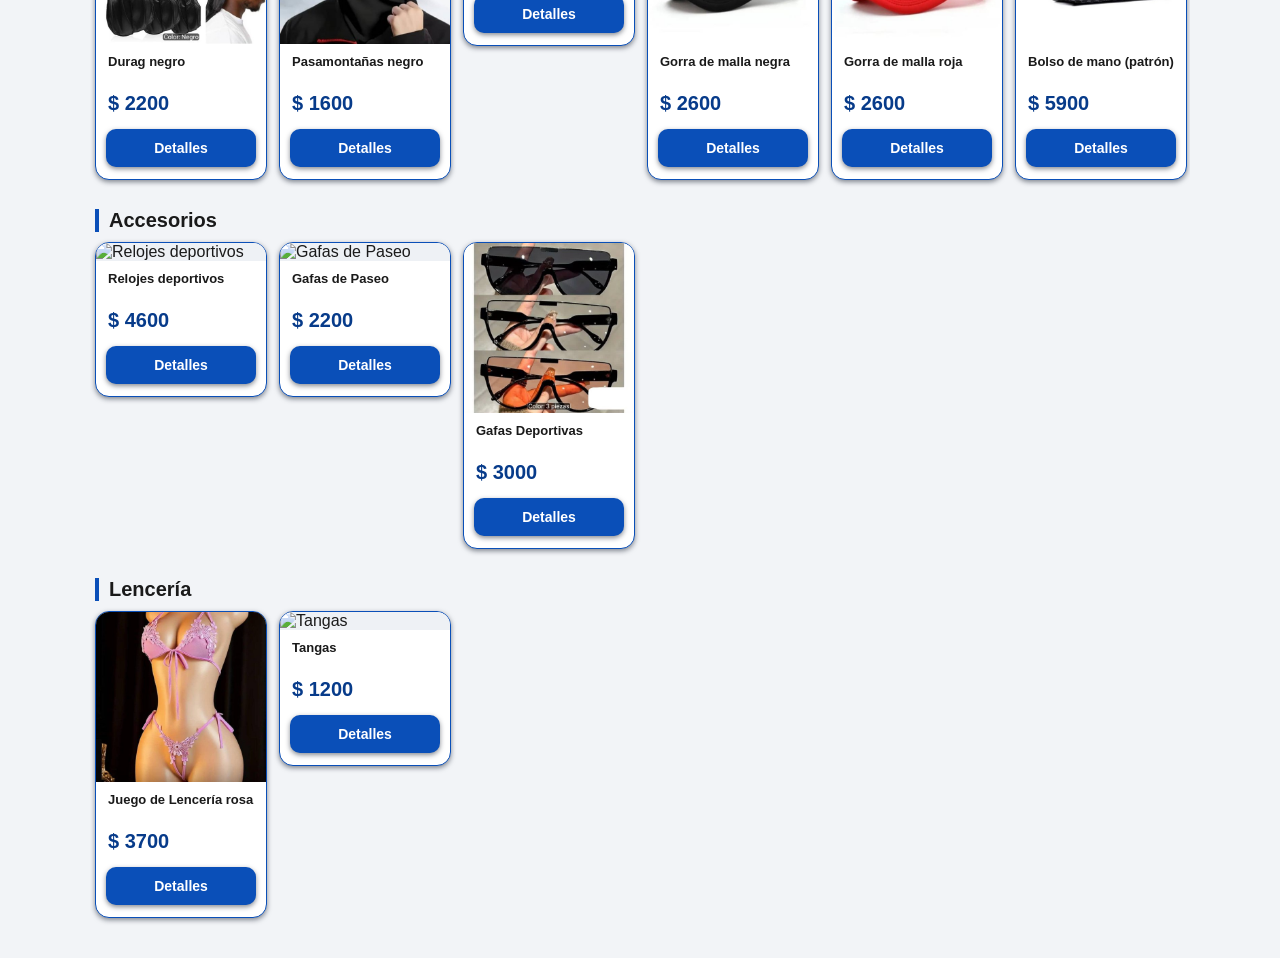
==== commit ac9ae90d: "Add files via upload" ====
--- a/index.html
+++ b/index.html
@@ -4,14 +4,14 @@
   <meta charset="utf-8" />
   <meta name="viewport" content="width=device-width,initial-scale=1,viewport-fit=cover" />
   <link rel="stylesheet" href="styles.css" />
-  <title>Tienda Online</title>
+  <title>Nombre de Tienda</title>
 </head>
 <body>
   <header id="app-header">
     <div class="header-inner">
       <div class="brand">
         <span class="brand-icon" aria-hidden="true"><svg xmlns="http://www.w3.org/2000/svg" width="36" height="36" viewBox="0 0 24 24"><path d="M0 0h24v24H0z" fill="none" /><path fill="currentColor" d="M5 4h14q.425 0 .713.288T20 5t-.288.713T19 6H5q-.425 0-.712-.288T4 5t.288-.712T5 4m0 16q-.425 0-.712-.288T4 19v-5h-.175q-.475 0-.775-.363t-.2-.837l1-5q.075-.35.35-.575T4.825 7h14.35q.35 0 .625.225t.35.575l1 5q.1.475-.2.837t-.775.363H20v5q0 .425-.288.713T19 20t-.712-.288T18 19v-5h-4v5q0 .425-.288.713T13 20zm1-2h6v-4H6z" /></svg></span>
-        <span class="brand-name">Tienda Online</span>
+        <span class="brand-name">Nombre de Tienda</span>
       </div>
 
       <div class="search-wrap">
@@ -48,7 +48,7 @@
 
   <div class="store-hero">
     <p class="store-hero-eyebrow">Te damos la bienvenida</p>
-    <h1 class="store-hero-title">Tienda Online</h1>
+    <h1 class="store-hero-title">Nombre de Tienda</h1>
   </div>
 
   <div class="chips-wrap">
@@ -187,16 +187,12 @@
           </div>
 
           <div class="form-row">
-            <label for="cust-address">Dirección (sólo si pide domicilio)</label>
-            <input type="text" name="Direccion" id="cust-address" autocomplete="street-address" placeholder="Por favor, especifique bien su dirección" disabled />
-          </div>
-
-          <div class="form-row">
-            <label for="cust-location">Ubicación (opcional)</label>
+            <label for="cust-address">Dirección (toque el botón para incluir su ubicación)</label>
             <div class="location-input-row">
-              <input type="text" name="Ubicacion" id="cust-location" readonly placeholder="Toque el botón para compartir su ubicación" />
+              <input type="text" name="Direccion" id="cust-address" autocomplete="street-address" placeholder="Por favor, especifique bien su dirección" disabled />
               <button type="button" id="location-btn" class="location-btn" aria-label="Compartir ubicación">📍</button>
             </div>
+            <input type="hidden" name="Ubicacion" id="cust-location" />
           </div>
 
           <div class="form-row">
@@ -258,4 +254,4 @@
   <script type="module" src="app.js"></script>
 </body>
 
-</html>
+</html>
--- a/styles.css
+++ b/styles.css
@@ -7,6 +7,7 @@
   --accent-dark: #073b8a;
   --accent-light: #eaf1fd;
   --danger: #d32f2f;
+  --success: #9cd89f;
   --border: #e2e6ec;
   --gap: 12px;
   --pad: 16px;
@@ -789,7 +790,6 @@
   display: flex;
   align-items: center;
   justify-content: space-between;
-  padding-bottom: 10px;
   border-bottom: 1px solid var(--border);
 }
 .modal-header h3 {
@@ -814,7 +814,7 @@
   background: #e6e9ee;
 }
 .modal-body {
-  padding: 6px 0;
+  padding: 0px 0;
   display: flex;
   flex-direction: column;
   gap: 14px;
@@ -910,9 +910,9 @@
 }
 .detail-item-description {
   font-size: 14px;
-  color: var(--text-soft);
-  text-align: center;
-  line-height: 1.5;
+  color: #000000;
+  text-align: left;
+  line-height: 1.3;
   white-space: pre-line;
 }
 .detail-footer {
@@ -989,6 +989,7 @@
   background: var(--bg);
   color: var(--muted);
   font-size: 14px;
+  font-family: -apple-system, "Segoe UI", Roboto, "Helvetica Neue", Arial, sans-serif;
   transition: border-color 0.15s ease, background 0.15s ease, box-shadow 0.15s ease;
 }
 .form-row input:focus,
@@ -1035,6 +1036,11 @@
 }
 .location-btn:disabled {
   opacity: 0.6;
+}
+.location-btn.location-btn--success {
+  background: var(--success);
+  border-color: var(--success);
+  color: #fff;
 }
 
 .radio-group {
@@ -1120,6 +1126,10 @@
   transform: translateX(-50%) translateY(12px);
   pointer-events: none;
 }
+.toast-success {
+  background: var(--success);
+  color: #000;
+}
 
 /* ── Responsive ───────────────────────────────────────────────────── */
 @media (max-width: 480px) {
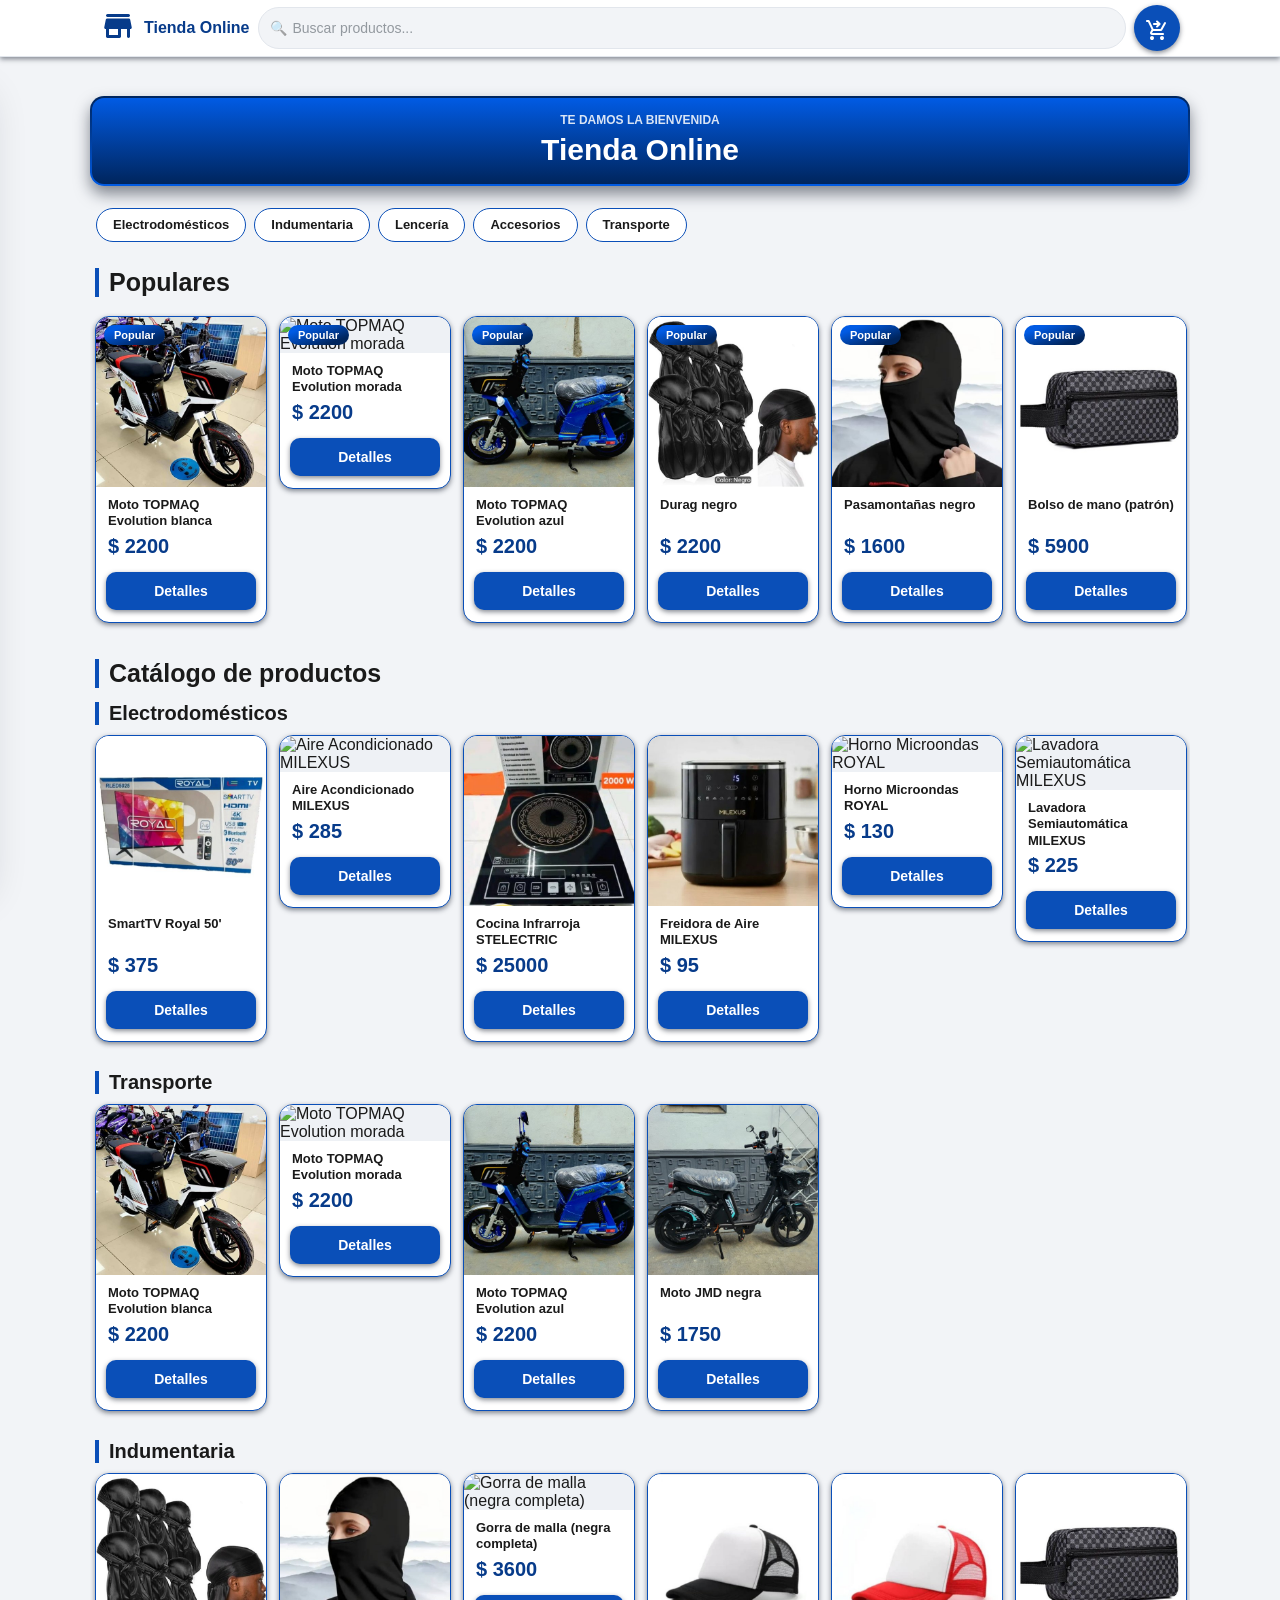
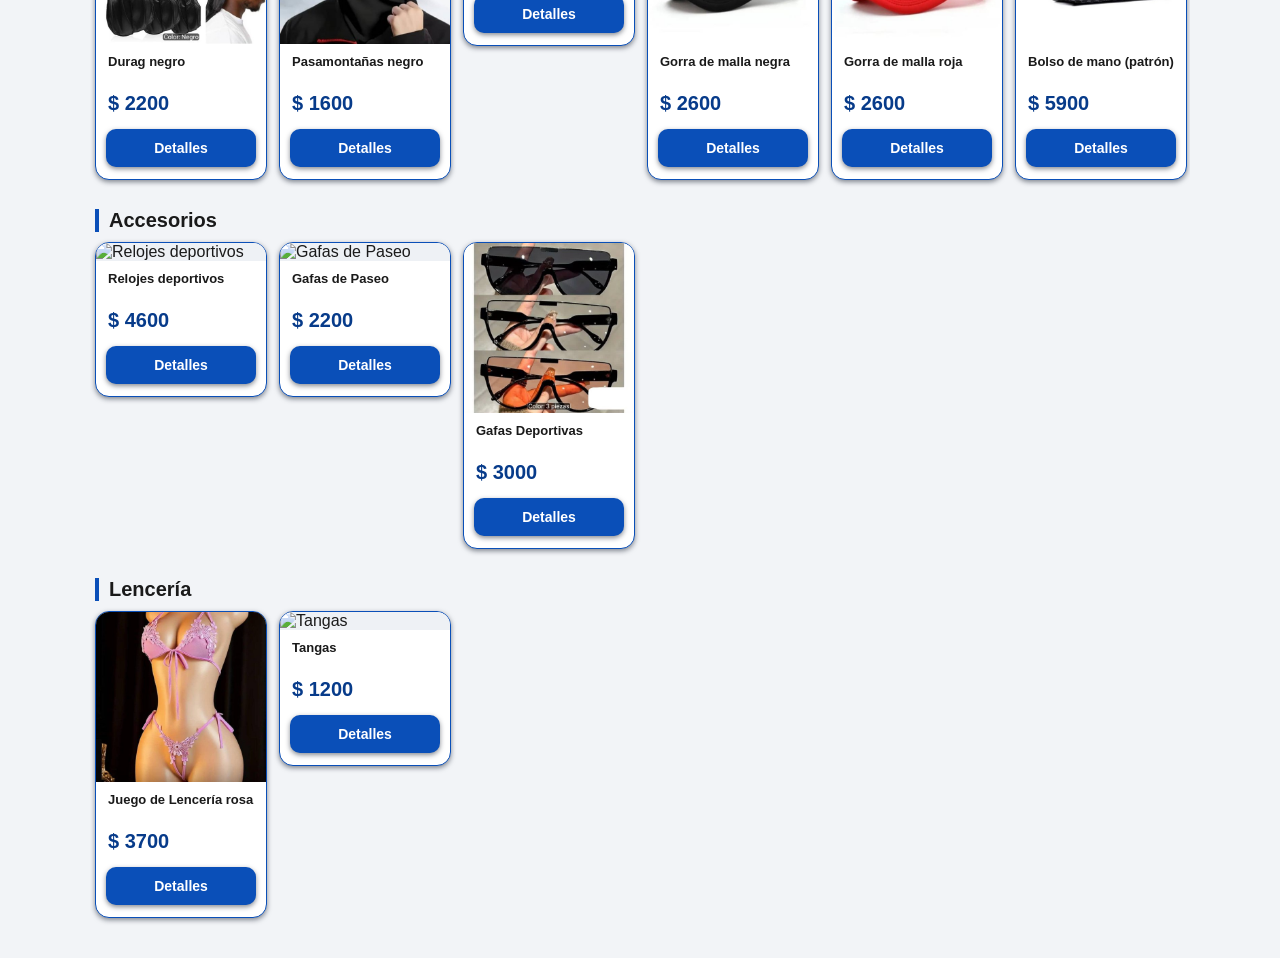
==== commit e08f4de1: "Add files via upload" ====
--- a/index.html
+++ b/index.html
@@ -4,14 +4,14 @@
   <meta charset="utf-8" />
   <meta name="viewport" content="width=device-width,initial-scale=1,viewport-fit=cover" />
   <link rel="stylesheet" href="styles.css" />
-  <title>Nombre de Tienda</title>
+  <title>Tienda Online</title>
 </head>
 <body>
   <header id="app-header">
     <div class="header-inner">
       <div class="brand">
         <span class="brand-icon" aria-hidden="true"><svg xmlns="http://www.w3.org/2000/svg" width="36" height="36" viewBox="0 0 24 24"><path d="M0 0h24v24H0z" fill="none" /><path fill="currentColor" d="M5 4h14q.425 0 .713.288T20 5t-.288.713T19 6H5q-.425 0-.712-.288T4 5t.288-.712T5 4m0 16q-.425 0-.712-.288T4 19v-5h-.175q-.475 0-.775-.363t-.2-.837l1-5q.075-.35.35-.575T4.825 7h14.35q.35 0 .625.225t.35.575l1 5q.1.475-.2.837t-.775.363H20v5q0 .425-.288.713T19 20t-.712-.288T18 19v-5h-4v5q0 .425-.288.713T13 20zm1-2h6v-4H6z" /></svg></span>
-        <span class="brand-name">Nombre de Tienda</span>
+        <span class="brand-name">Tienda Online</span>
       </div>
 
       <div class="search-wrap">
@@ -48,7 +48,7 @@
 
   <div class="store-hero">
     <p class="store-hero-eyebrow">Te damos la bienvenida</p>
-    <h1 class="store-hero-title">Nombre de Tienda</h1>
+    <h1 class="store-hero-title">Tienda Online</h1>
   </div>
 
   <div class="chips-wrap">
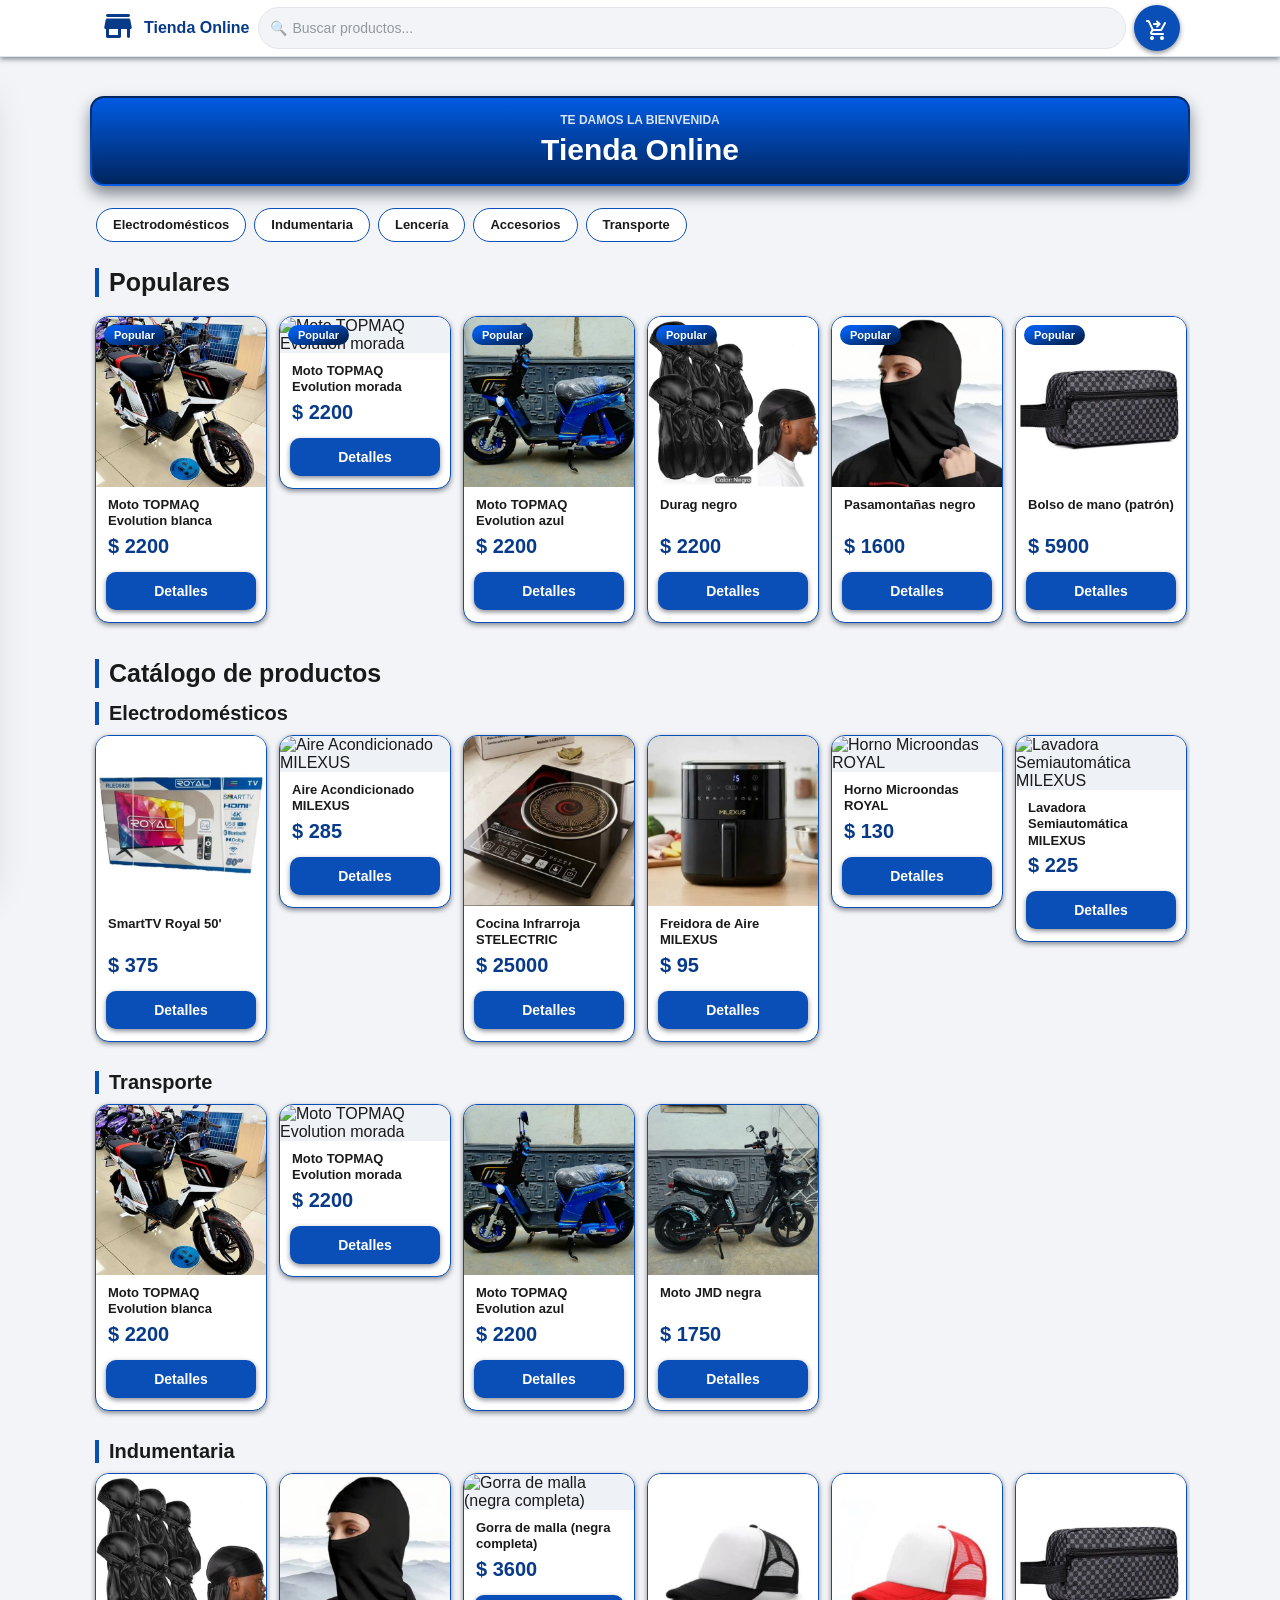
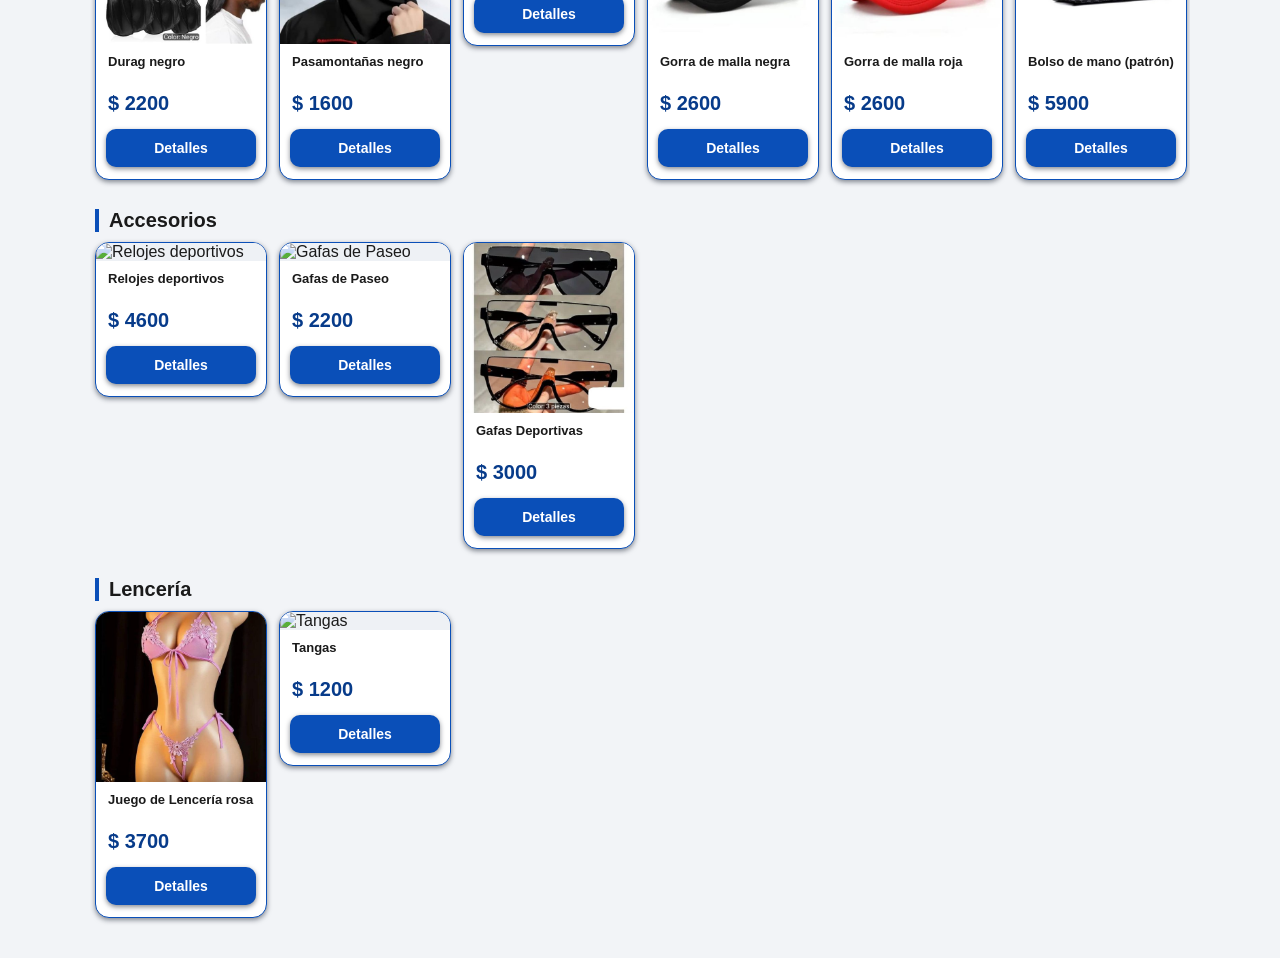
==== commit 154555a1: "Add files via upload" ====
--- a/index.html
+++ b/index.html
@@ -190,7 +190,7 @@
             <label for="cust-address">Dirección (toque el botón para incluir su ubicación)</label>
             <div class="location-input-row">
               <input type="text" name="Direccion" id="cust-address" autocomplete="street-address" placeholder="Por favor, especifique bien su dirección" disabled />
-              <button type="button" id="location-btn" class="location-btn" aria-label="Compartir ubicación">📍</button>
+              <button type="button" id="location-btn" class="location-btn" aria-label="Compartir ubicación"><svg xmlns="http://www.w3.org/2000/svg" viewBox="0 0 24 24" class="location-btn-icon"><path fill="currentColor" d="M11.3 21.2q-.35-.125-.625-.375Q9.05 19.325 7.8 17.9t-2.087-2.762t-1.275-2.575T4 10.2q0-2.575 1.3-4.625t3.675-3q.65-.275 1.438-.425t1.562-.175q.425 0 .713.275t.287.7t-.288.738t-.712.312q-.6 0-1.175.113t-1.15.337q-1.75.725-2.7 2.3T6 10.2q0 1.775 1.475 4.063T12 19.35q1.525-1.4 2.65-2.662t1.875-2.413q.5-.775.875-1.588T17.925 11q.1-.575.437-.8t.713-.175t.637.3t.213.675q-.2 1.55-.888 2.913t-1.612 2.612q-1.075 1.425-2.212 2.538t-1.888 1.762q-.275.25-.625.375t-.7.125t-.7-.125m2.113-9.787Q14 10.825 14 10t-.587-1.412T12 8t-1.412.588T10 10t.588 1.413T12 12t1.413-.587M18 5v2q0 .425.288.713T19 8t.713-.288T20 7V5h2q.425 0 .713-.288T23 4t-.288-.712T22 3h-2V1q0-.425-.288-.712T19 0t-.712.288T18 1v2h-2q-.425 0-.712.288T15 4t.288.713T16 5z"/></svg></button>
             </div>
             <input type="hidden" name="Ubicacion" id="cust-location" />
           </div>
--- a/styles.css
+++ b/styles.css
@@ -1027,6 +1027,14 @@
   cursor: default;
   transition: 0.15s;
 }
+.location-btn-icon {
+  width: 24px;
+  height: 24px;
+  color: var(--text, #333);
+}
+.location-btn.location-btn--success .location-btn-icon {
+  color: #333;
+}
 .location-btn:hover {
   background: var(--accent-light);
   border-color: var(--accent);
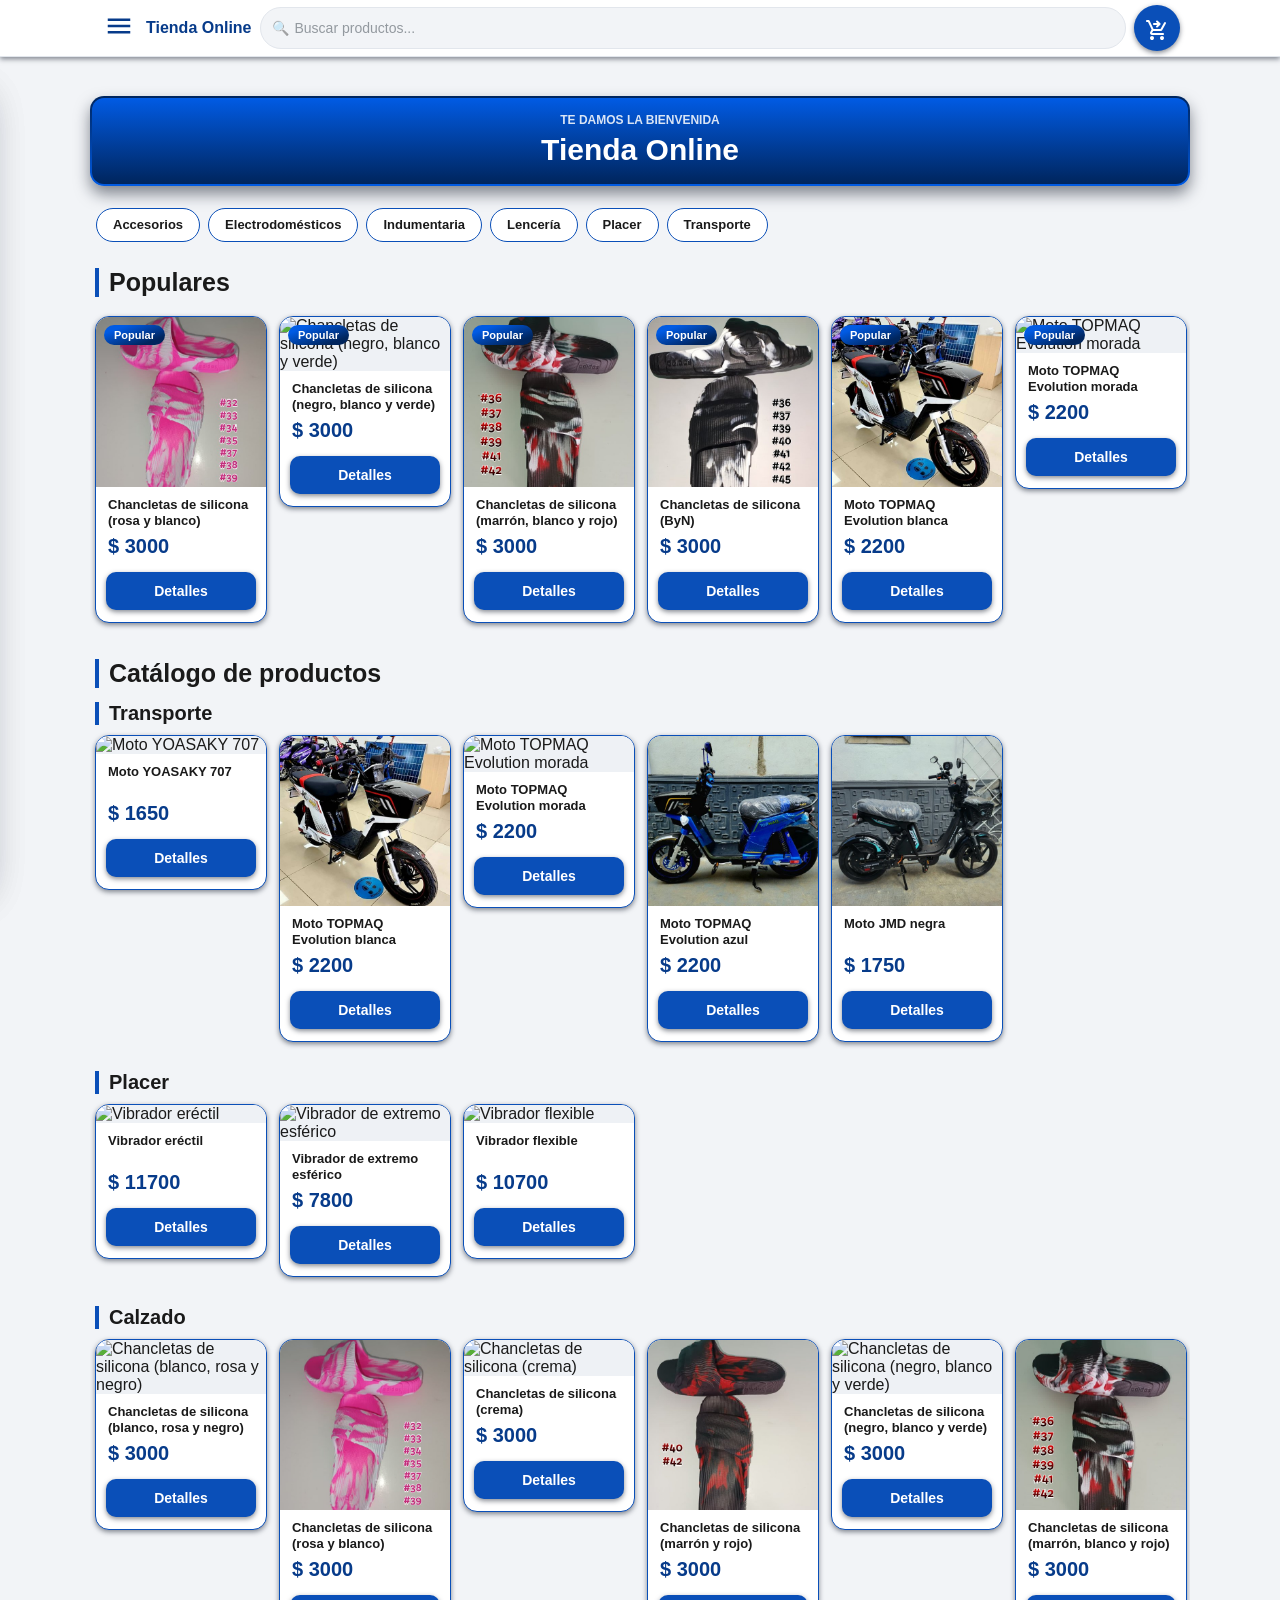
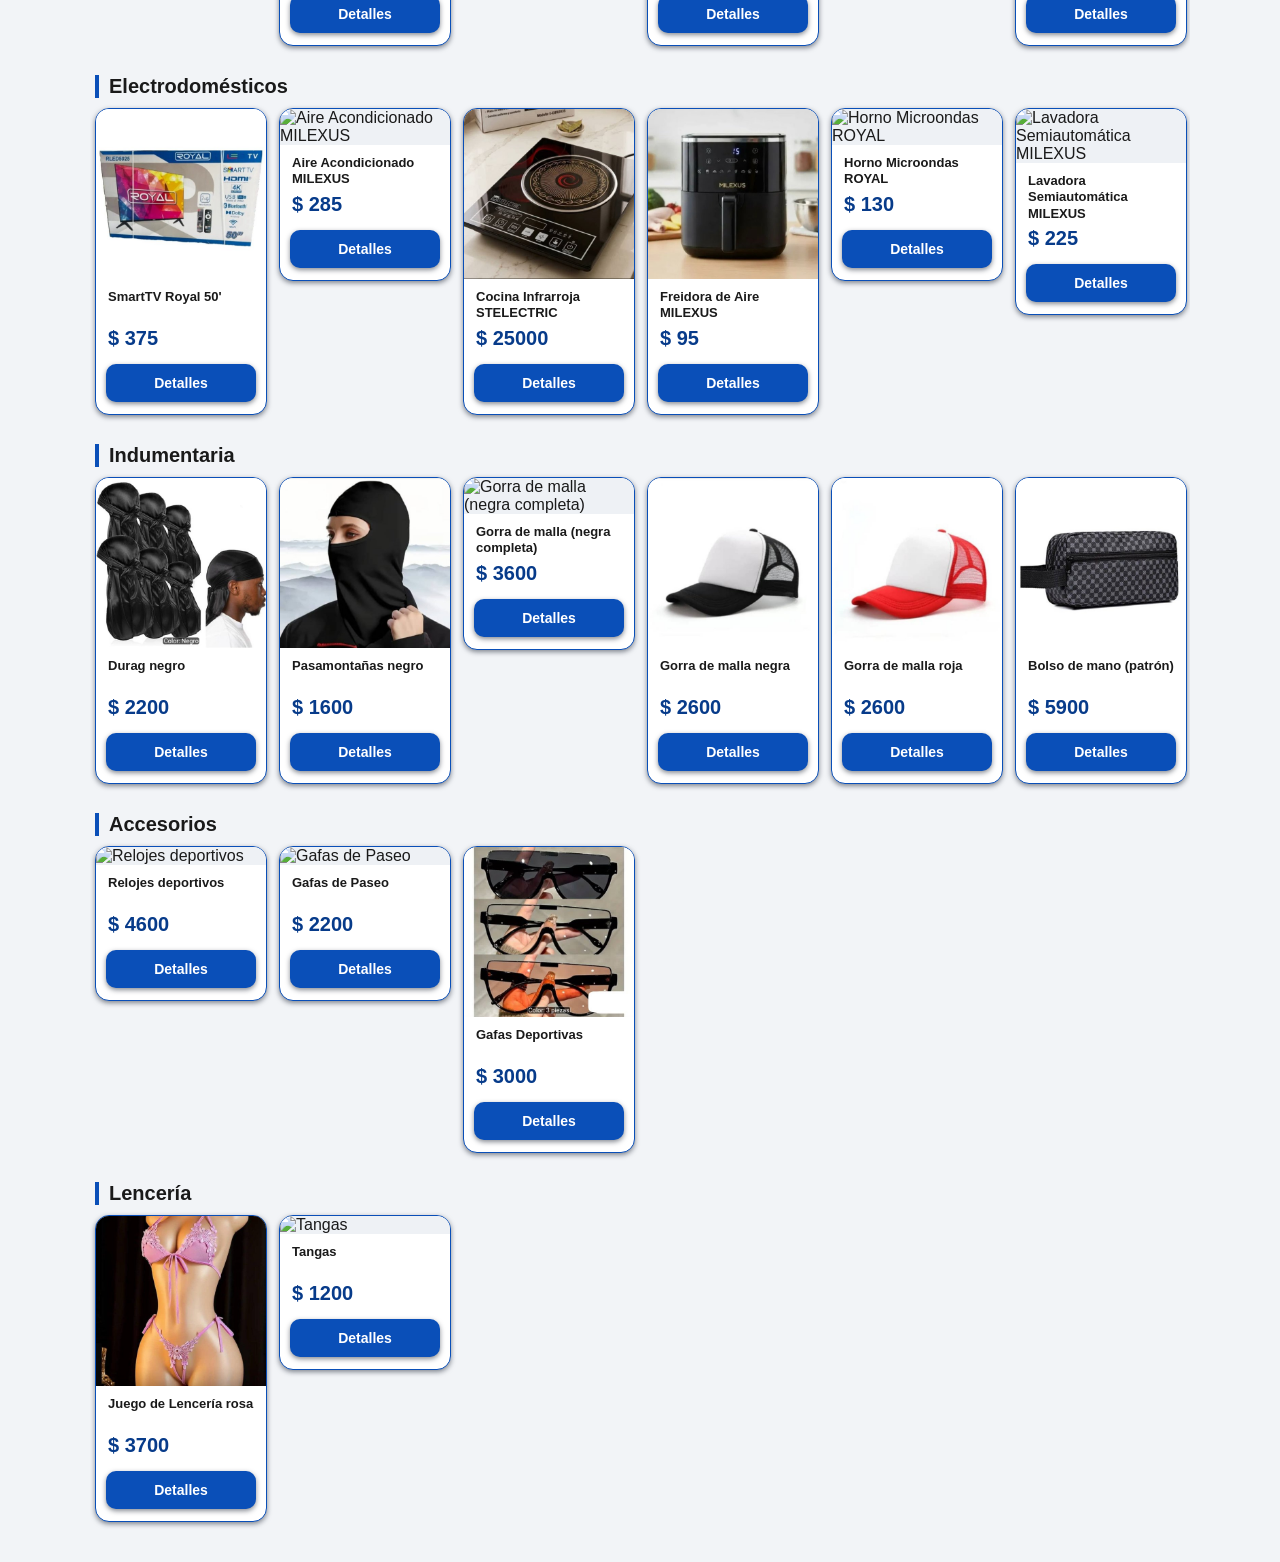
==== commit abcda18a: "Add files via upload" ====
--- a/index.html
+++ b/index.html
@@ -10,7 +10,9 @@
   <header id="app-header">
     <div class="header-inner">
       <div class="brand">
-        <span class="brand-icon" aria-hidden="true"><svg xmlns="http://www.w3.org/2000/svg" width="36" height="36" viewBox="0 0 24 24"><path d="M0 0h24v24H0z" fill="none" /><path fill="currentColor" d="M5 4h14q.425 0 .713.288T20 5t-.288.713T19 6H5q-.425 0-.712-.288T4 5t.288-.712T5 4m0 16q-.425 0-.712-.288T4 19v-5h-.175q-.475 0-.775-.363t-.2-.837l1-5q.075-.35.35-.575T4.825 7h14.35q.35 0 .625.225t.35.575l1 5q.1.475-.2.837t-.775.363H20v5q0 .425-.288.713T19 20t-.712-.288T18 19v-5h-4v5q0 .425-.288.713T13 20zm1-2h6v-4H6z" /></svg></span>
+        <button id="info-toggle" class="brand-icon-btn" aria-label="Abrir menú">
+          <span class="brand-icon" aria-hidden="true"><svg xmlns="http://www.w3.org/2000/svg" width="30" height="30" viewBox="0 0 24 24"><path fill="currentColor" d="M3 6h18v2H3zm0 5h18v2H3zm0 5h18v2H3z" /></svg></span>
+        </button>
         <span class="brand-name">Tienda Online</span>
       </div>
 
@@ -44,6 +46,16 @@
         <button id="order-btn" class="btn btn-primary">Crear pedido</button>
       </div>
     </footer>
+  </aside>
+
+  <!-- Left sidebar info (menú) -->
+  <aside id="info-sidebar" aria-hidden="true">
+    <header class="cart-header">
+      <h3>Información</h3>
+    </header>
+    <div class="cart-body info-body">
+      <div id="info-content" class="info-content"></div>
+    </div>
   </aside>
 
   <div class="store-hero">
@@ -236,7 +248,7 @@
   <div id="confirm-modal" class="modal-hidden" aria-hidden="true">
     <div class="modal-card confirm-card" role="dialog" aria-modal="true" aria-labelledby="confirm-title">
       <div class="confirm-body">
-        <p class="confirm-message">‼️AVISO IMPORTANTE‼️<br><br>Es posible que algunos de los productos que ha pedido no se encuentren disponibles. Usted solo pagará por los que reciba.</p>
+        <p class="confirm-message">‼️AVISO IMPORTANTE‼️<br><br>Antes de hacer su pedido, por favor, es importante que lea la información del menú superior izquierdo si aún no lo ha hecho.</p>
         <p class="confirm-question">¿Desea continuar?</p>
       </div>
       <footer class="modal-footer">
--- a/styles.css
+++ b/styles.css
@@ -64,6 +64,23 @@
   gap: 8px;
   flex-shrink: 0;
 }
+.brand-icon-btn {
+  border: none;
+  background: transparent;
+  padding: 4px;
+  display: inline-flex;
+  align-items: center;
+  justify-content: center;
+  cursor: default;
+  border-radius: 8px;
+  transition: background 0.15s ease;
+}
+.brand-icon-btn:hover {
+  background: var(--accent-light);
+}
+.brand-icon-btn:active {
+  transform: scale(0.9);
+}
 .brand-icon {
   font-size: 22px;
   line-height: 1;
@@ -337,6 +354,45 @@
 }
 body.cart-open #cart-sidebar {
   transform: translateX(0);
+}
+
+/* ── Sidebar info (menú) ──────────────────────────────────────────── */
+#info-sidebar {
+  position: fixed;
+  top: 78px;
+  left: 0;
+  width: 320px;
+  height: calc(100% - 98px);
+  background: var(--card);
+  border: 1px solid var(--border);
+  border-radius: 0 var(--radius) var(--radius) 0;
+  box-shadow: var(--shadow-lg);
+  display: flex;
+  flex-direction: column;
+  overflow: hidden;
+  transform: translateX(-104%);
+  transition: transform 400ms cubic-bezier(0.22, 1, 0.36, 1);
+  z-index: 95;
+}
+body.info-open #info-sidebar {
+  transform: translateX(0);
+}
+#info-sidebar .cart-header {
+  display: flex;
+  align-items: center;
+  justify-content: space-between;
+}
+.cart-body.info-body {
+  padding: 0 12px 12px;
+  overflow: auto;
+}
+.info-content {
+  padding: 0 14px;
+}
+.info-content .load-error {
+  font-size: 13px;
+  color: var(--danger);
+  padding: 12px 4px;
 }
 
 .cart-header {
@@ -1152,6 +1208,9 @@
   #cart-sidebar {
     width: calc(100% - 10px);
   }
+  #info-sidebar {
+    width: calc(100% - 10px);
+  }
   .store-hero {
     padding: 15px 15px;
   }
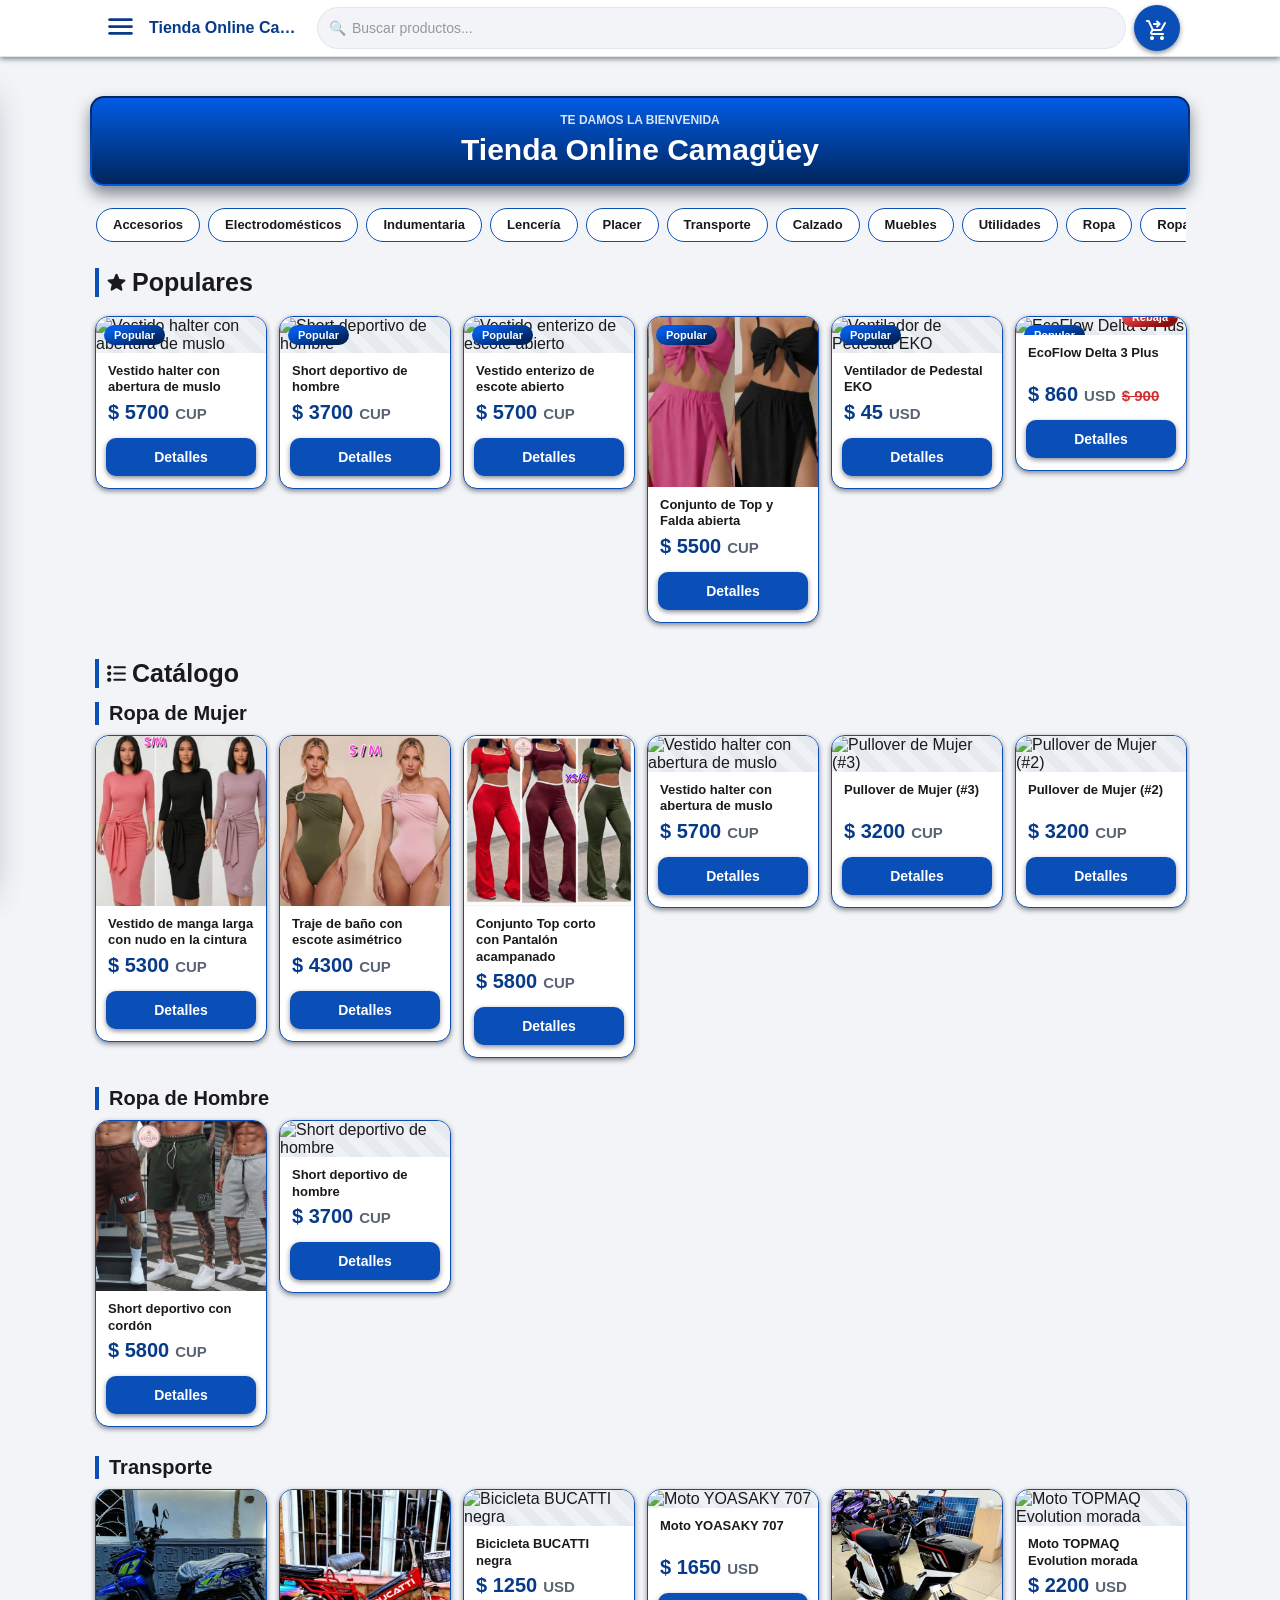
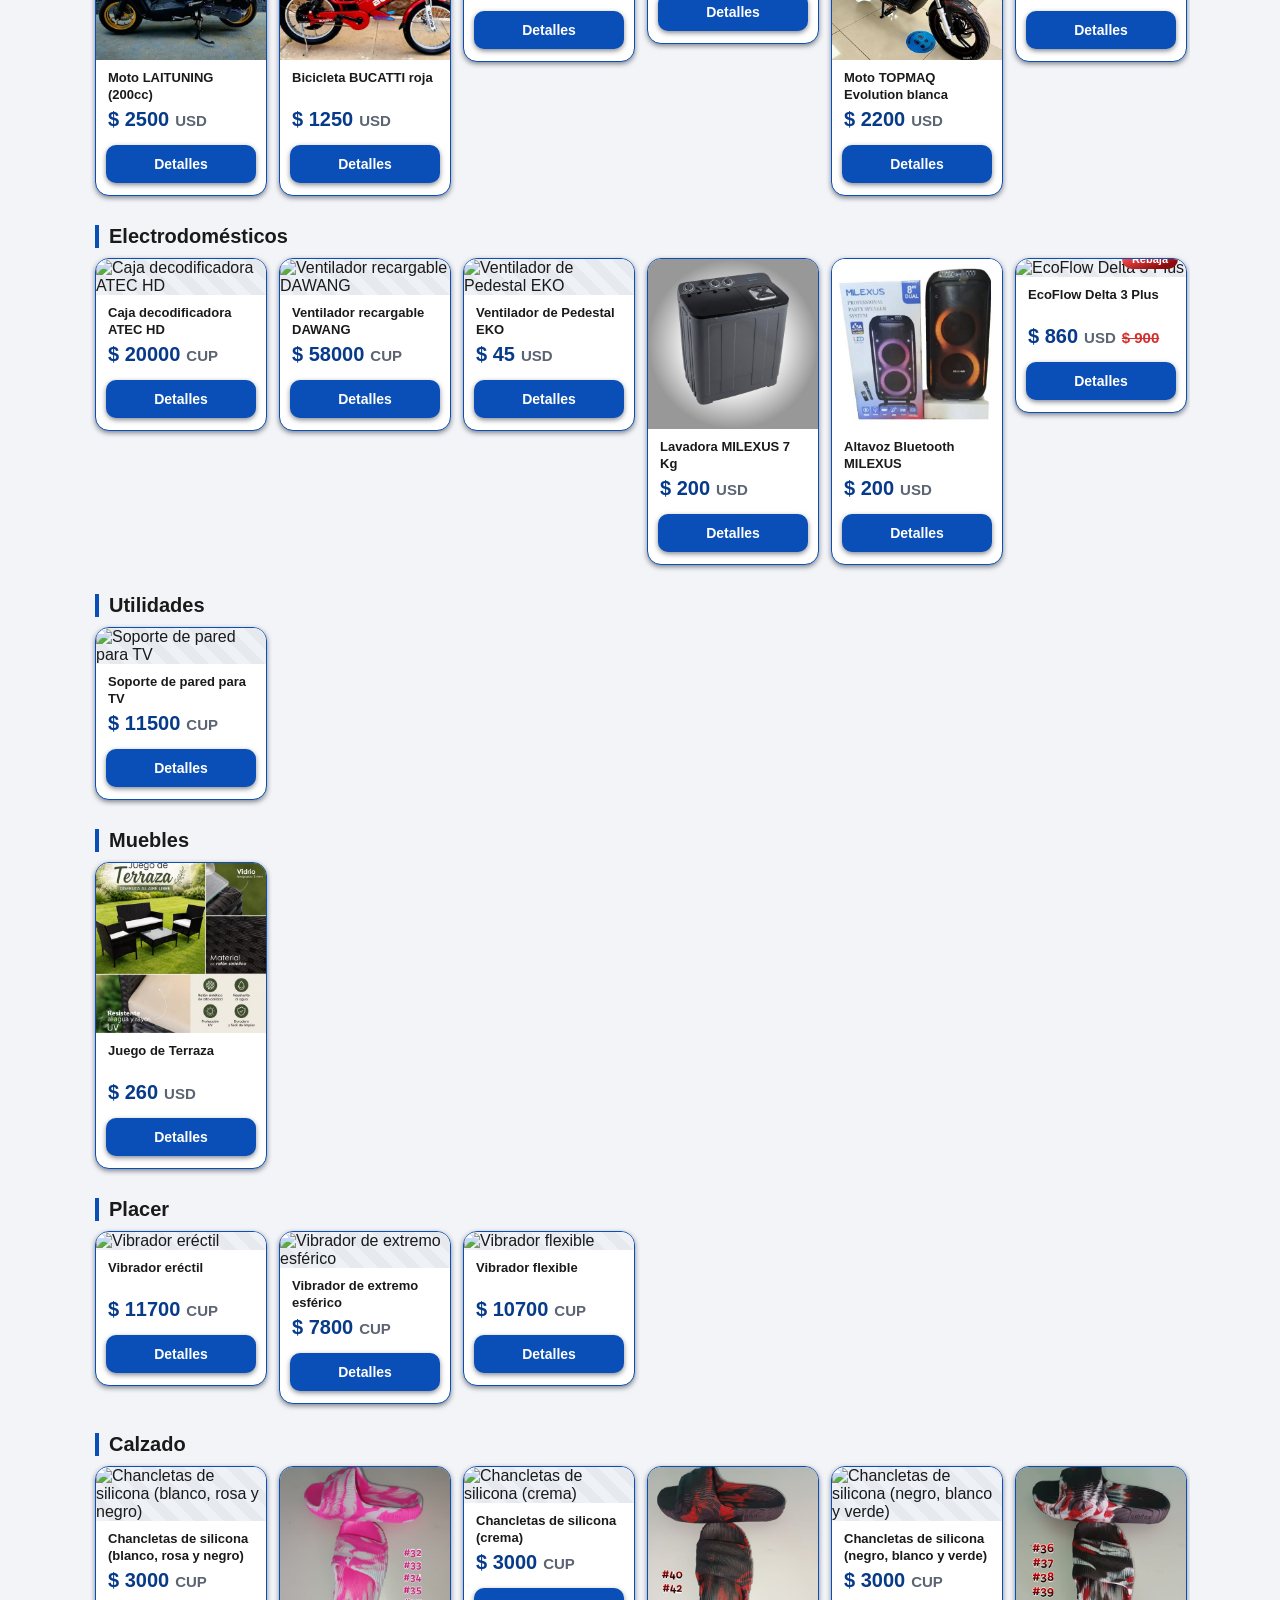
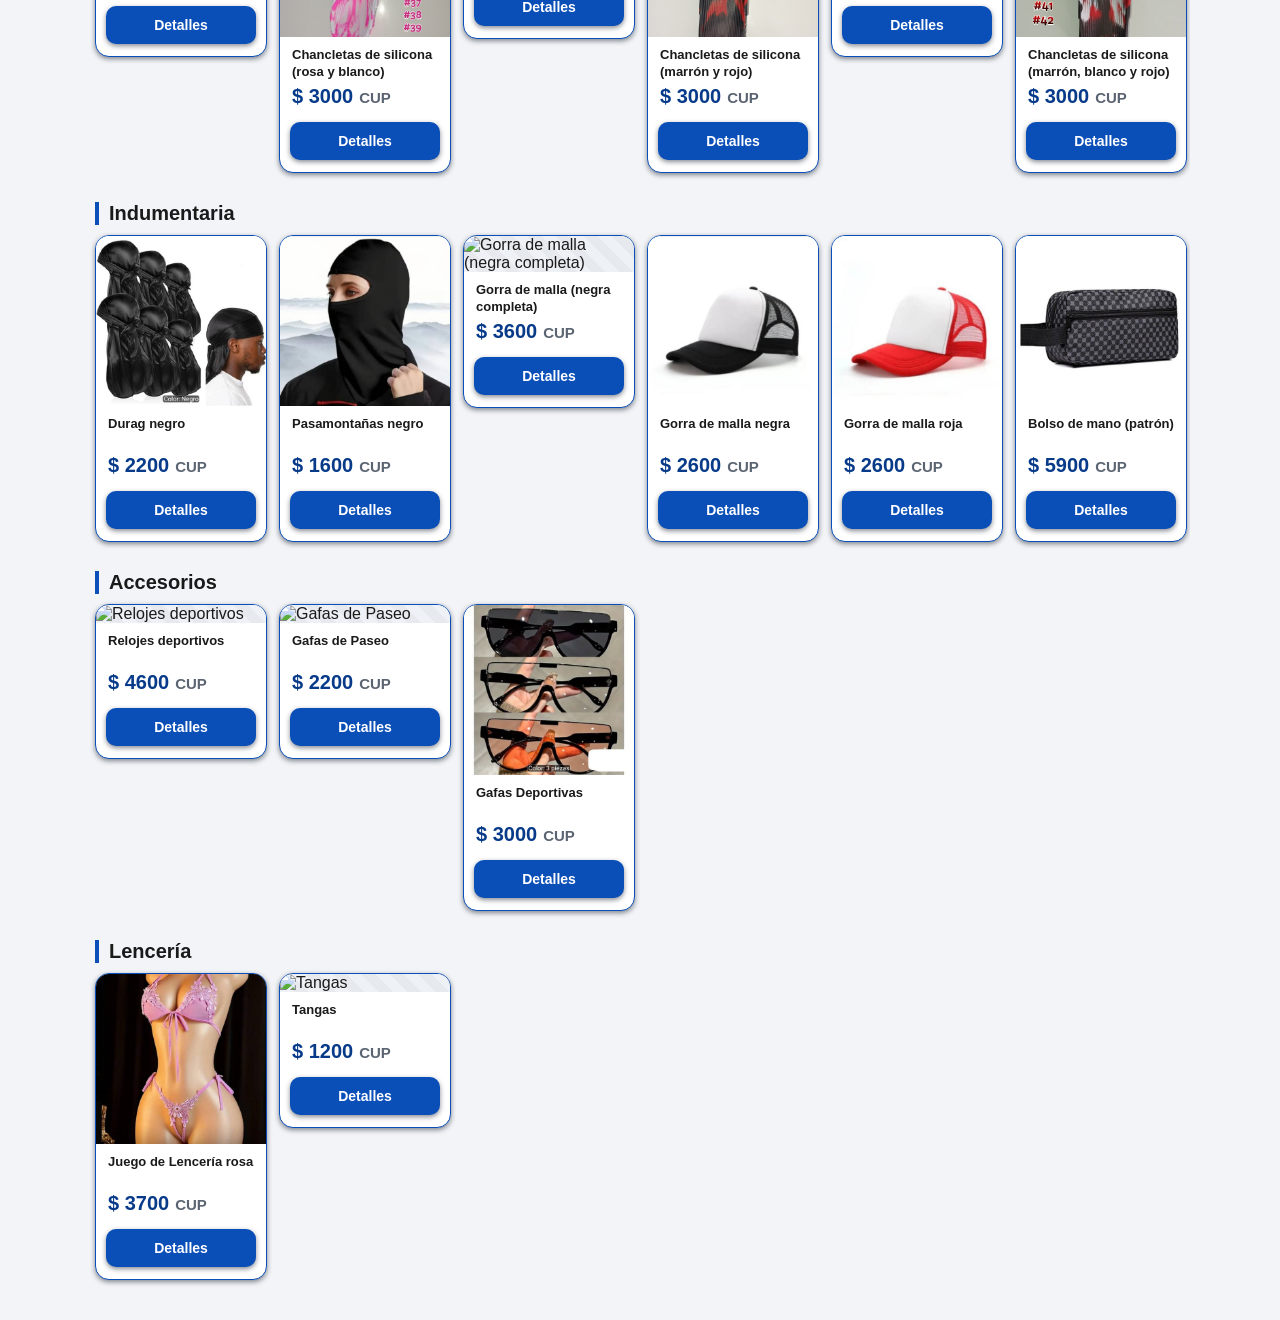
==== commit fbcdb9d5: "Add files via upload" ====
--- a/index.html
+++ b/index.html
@@ -1,19 +1,22 @@
-<!doctype html>
+<!DOCTYPE html>
 <html lang="es">
 <head>
   <meta charset="utf-8" />
   <meta name="viewport" content="width=device-width,initial-scale=1,viewport-fit=cover" />
   <link rel="stylesheet" href="styles.css" />
-  <title>Tienda Online</title>
+  <title>Tienda Online Camagüey</title>
 </head>
 <body>
   <header id="app-header">
     <div class="header-inner">
       <div class="brand">
         <button id="info-toggle" class="brand-icon-btn" aria-label="Abrir menú">
-          <span class="brand-icon" aria-hidden="true"><svg xmlns="http://www.w3.org/2000/svg" width="30" height="30" viewBox="0 0 24 24"><path fill="currentColor" d="M3 6h18v2H3zm0 5h18v2H3zm0 5h18v2H3z" /></svg></span>
+          <span class="brand-icon" aria-hidden="true"><svg xmlns="http://www.w3.org/2000/svg" width="1.5em" height="1.5em" viewBox="0 0 24 24">
+            <path fill="currentColor" d="M4 18q-.425 0-.712-.288T3 17t.288-.712T4 16h16q.425 0 .713.288T21 17t-.288.713T20 18zm0-5q-.425 0-.712-.288T3 12t.288-.712T4 11h16q.425 0 .713.288T21 12t-.288.713T20 13zm0-5q-.425 0-.712-.288T3 7t.288-.712T4 6h16q.425 0 .713.288T21 7t-.288.713T20 8z" />
+          </svg>
+          </span>
         </button>
-        <span class="brand-name">Tienda Online</span>
+        <span class="brand-name">Tienda Online Camagüey</span>
       </div>
 
       <div class="search-wrap">
@@ -37,10 +40,7 @@
       <ul id="cart-items-list" class="cart-items-list"></ul>
     </div>
     <footer class="cart-footer">
-      <div class="cart-total-row">
-        <span>Total</span>
-        <strong id="cart-total">$ 0.00</strong>
-      </div>
+      <div id="cart-totals" class="cart-totals-list"></div>
       <div class="cart-footer-actions">
         <button id="cart-close-btn" class="btn">Cerrar</button>
         <button id="order-btn" class="btn btn-primary">Crear pedido</button>
@@ -60,7 +60,7 @@
 
   <div class="store-hero">
     <p class="store-hero-eyebrow">Te damos la bienvenida</p>
-    <h1 class="store-hero-title">Tienda Online</h1>
+    <h1 class="store-hero-title">Tienda Online Camagüey</h1>
   </div>
 
   <div class="chips-wrap">
@@ -69,13 +69,19 @@
 
   <div id="popular-wrap" class="popular-wrap">
     <div class="section-heading">
-      <h2>Populares</h2>
+      <h2><svg xmlns="http://www.w3.org/2000/svg" width="1em" height="1em" viewBox="0 0 24 24">
+        <path fill="currentColor" d="m12 17.275l-4.15 2.5q-.275.175-.575.15t-.525-.2t-.35-.437t-.05-.588l1.1-4.725L3.775 10.8q-.25-.225-.312-.513t.037-.562t.3-.45t.55-.225l4.85-.425l1.875-4.45q.125-.3.388-.45t.537-.15t.537.15t.388.45l1.875 4.45l4.85.425q.35.05.55.225t.3.45t.038.563t-.313.512l-3.675 3.175l1.1 4.725q.075.325-.05.588t-.35.437t-.525.2t-.575-.15z" />
+      </svg>Populares
+      </h2>
     </div>
     <div id="popular-container" class="popular-row"></div>
   </div>
 
   <div class="section-heading">
-    <h2>Catálogo de productos</h2>
+    <h2><svg xmlns="http://www.w3.org/2000/svg" width="1em" height="1em" viewBox="0 0 24 24">
+      <path fill="currentColor" d="M10 19q-.425 0-.712-.288T9 18t.288-.712T10 17h10q.425 0 .713.288T21 18t-.288.713T20 19zm0-6q-.425 0-.712-.288T9 12t.288-.712T10 11h10q.425 0 .713.288T21 12t-.288.713T20 13zm0-6q-.425 0-.712-.288T9 6t.288-.712T10 5h10q.425 0 .713.288T21 6t-.288.713T20 7zM5 20q-.825 0-1.412-.587T3 18t.588-1.412T5 16t1.413.588T7 18t-.587 1.413T5 20m0-6q-.825 0-1.412-.587T3 12t.588-1.412T5 10t1.413.588T7 12t-.587 1.413T5 14M3.588 7.413Q3 6.825 3 6t.588-1.412T5 4t1.413.588T7 6t-.587 1.413T5 8t-1.412-.587" />
+    </svg>Catálogo
+    </h2>
   </div>
 
   <main id="menu-container" aria-live="polite"></main>
@@ -127,6 +133,11 @@
           <div class="detail-image-wrapper">
             <img id="detail-item-image" src="" alt="" class="detail-item-image">
             <div id="detail-item-image-placeholder" class="image-placeholder">Sin imagen</div>
+            <button id="detail-download-btn" class="detail-download-btn" aria-label="Descargar foto" title="Descargar foto">
+              <svg xmlns="http://www.w3.org/2000/svg" width="1em" height="1em" viewBox="0 0 24 24">
+                <path fill="currentColor" d="M11.625 15.513q-.175-.063-.325-.213l-3.6-3.6q-.3-.3-.288-.7t.288-.7q.3-.3.713-.312t.712.287L11 12.15V5q0-.425.288-.712T12 4t.713.288T13 5v7.15l1.875-1.875q.3-.3.713-.288t.712.313q.275.3.288.7t-.288.7l-3.6 3.6q-.15.15-.325.213t-.375.062t-.375-.062M6 20q-.825 0-1.412-.587T4 18v-2q0-.425.288-.712T5 15t.713.288T6 16v2h12v-2q0-.425.288-.712T19 15t.713.288T20 16v2q0 .825-.587 1.413T18 20z" />
+              </svg>
+            </button>
           </div>
         </div>
 
@@ -164,26 +175,9 @@
             <input type="text" name="Nombre" id="cust-name" autocomplete="name" placeholder="Introduzca su nombre" required />
           </div>
 
-          <div class="form-inline-row">
-            <div class="form-row">
-              <label for="cust-phone">Teléfono</label>
-              <input type="tel" name="Telefono" id="cust-phone" autocomplete="tel" placeholder="Introduzca su número de teléfono" required />
-            </div>
-            <div class="form-row">
-              <label for="cust-pin">PIN</label>
-              <input
-                type="number"
-                name="PIN"
-                id="cust-pin"
-                inputmode="numeric"
-                pattern="\d{1,4}"
-                min="0"
-                max="9999"
-                required
-                placeholder="Debe tener 4 dígitos"
-                oninput="this.value = this.value.replace(/[^0-9]/g,'').slice(0,4);"
-              />
-            </div>
+          <div class="form-row">
+            <label for="cust-phone">Teléfono</label>
+            <input type="tel" name="Telefono" id="cust-phone" autocomplete="tel" placeholder="Introduzca su número de teléfono" required />
           </div>
 
           <div class="form-row">
@@ -198,7 +192,7 @@
             </div>
           </div>
 
-          <div class="form-row">
+          <div class="form-row" id="address-row">
             <label for="cust-address">Dirección (toque el botón para incluir su ubicación)</label>
             <div class="location-input-row">
               <input type="text" name="Direccion" id="cust-address" autocomplete="street-address" placeholder="Por favor, especifique bien su dirección" disabled />
@@ -214,21 +208,21 @@
 
           <div class="form-row">
             <label for="form-items">Productos pedidos</label>
-            <textarea name="Productos" id="form-items" rows="4" readonly></textarea>
+            <textarea name="Productos" id="form-items" rows="4" disabled></textarea>
           </div>
 
           <div class="form-inline-row">
             <div class="form-row form-row--narrow">
               <label for="form-total">Total a pagar</label>
-              <input type="text" name="Total a pagar" id="form-total" readonly />
-            </div>
-            <div class="form-row">
+              <input type="text" name="Total a pagar" id="form-total" disabled />
+            </div>
+            <div class="form-row form-row--wide">
               <label for="form-datetime">Fecha y hora</label>
               <input
                 type="text"
                 name="Fecha y hora"
                 id="form-datetime"
-                readonly
+                disabled
                 aria-readonly="true"
                 placeholder="D/M/AAAA - h:mm am/pm"
               />
@@ -244,20 +238,6 @@
     </div>
   </div>
 
-  <!-- Modal de confirmación de envío -->
-  <div id="confirm-modal" class="modal-hidden" aria-hidden="true">
-    <div class="modal-card confirm-card" role="dialog" aria-modal="true" aria-labelledby="confirm-title">
-      <div class="confirm-body">
-        <p class="confirm-message">‼️AVISO IMPORTANTE‼️<br><br>Antes de hacer su pedido, por favor, es importante que lea la información del menú superior izquierdo si aún no lo ha hecho.</p>
-        <p class="confirm-question">¿Desea continuar?</p>
-      </div>
-      <footer class="modal-footer">
-        <button id="confirm-yes" class="btn btn-primary" disabled>Sí (5)</button>
-        <button id="confirm-no" class="btn">No</button>
-      </footer>
-    </div>
-  </div>
-
   <!-- Toast de error -->
   <div id="toast" class="toast toast-hidden" role="alert" aria-live="assertive">
     <span id="toast-message"></span>
--- a/styles.css
+++ b/styles.css
@@ -221,12 +221,20 @@
   padding: 0 5px;
 }
 .section-heading h2 {
+  display: flex;
+  align-items: center;
   margin: 0;
   font-size: 25px;
   font-weight: 800;
   color: var(--muted);
   border-left: 4px solid var(--accent);
   padding-left: 10px;
+}
+.section-heading h2 svg {
+  display: block;
+  flex-shrink: 0;
+  margin-right: 3px;
+  margin-left: -5px
 }
 
 /* ── Category chips ───────────────────────────────────────────────── */
@@ -580,7 +588,7 @@
   width: 100%;
   height: 100%;
   overflow: hidden;
-  background: #eef1f5;
+  background: repeating-linear-gradient(45deg, #eef1f5, #eef1f5 10px, #e6e9ee 10px, #e6e9ee 20px);
   flex-shrink: 0;
   position: relative;
   cursor: default;
@@ -599,7 +607,6 @@
   justify-content: center;
   color: #aaa;
   font-size: 12px;
-  background: repeating-linear-gradient(45deg, #eef1f5, #eef1f5 10px, #e6e9ee 10px, #e6e9ee 20px);
 }
 
 /* Text body */
@@ -633,6 +640,11 @@
   font-weight: 600;
   color: var(--danger);
   text-decoration: line-through;
+}
+.product-card-price-currency {
+  font-size: 15px;
+  font-weight: 700;
+  color: var(--text-soft);
 }
 
 /* Card action row */
@@ -846,6 +858,7 @@
   display: flex;
   align-items: center;
   justify-content: space-between;
+  padding-bottom: 5px;
   border-bottom: 1px solid var(--border);
 }
 .modal-header h3 {
@@ -946,12 +959,37 @@
   aspect-ratio: 1 / 1;
   border-radius: 12px;
   overflow: hidden;
-  background: #eef1f5;
+  background: repeating-linear-gradient(45deg, #eef1f5, #eef1f5 10px, #e6e9ee 10px, #e6e9ee 20px);
   display: flex;
   align-items: center;
   justify-content: center;
   border: 1px solid var(--border);
-}
+  position: relative;
+}
+.detail-download-btn {
+  position: absolute;
+  bottom: 10px;
+  right: 10px;
+  width: 36px;
+  height: 36px;
+  border-radius: 10px;
+  border: none;
+  background: rgba(0, 0, 0, 0.5);
+  color: #ffffff;
+  display: flex;
+  align-items: center;
+  justify-content: center;
+  font-size: 18px;
+  cursor: default;
+  z-index: 2;
+  padding: 0;
+}
+
+.detail-download-btn svg {
+  width: 25px;
+  height: 25px;
+}
+
 .detail-item-image {
   width: 100%;
   height: 100%;
